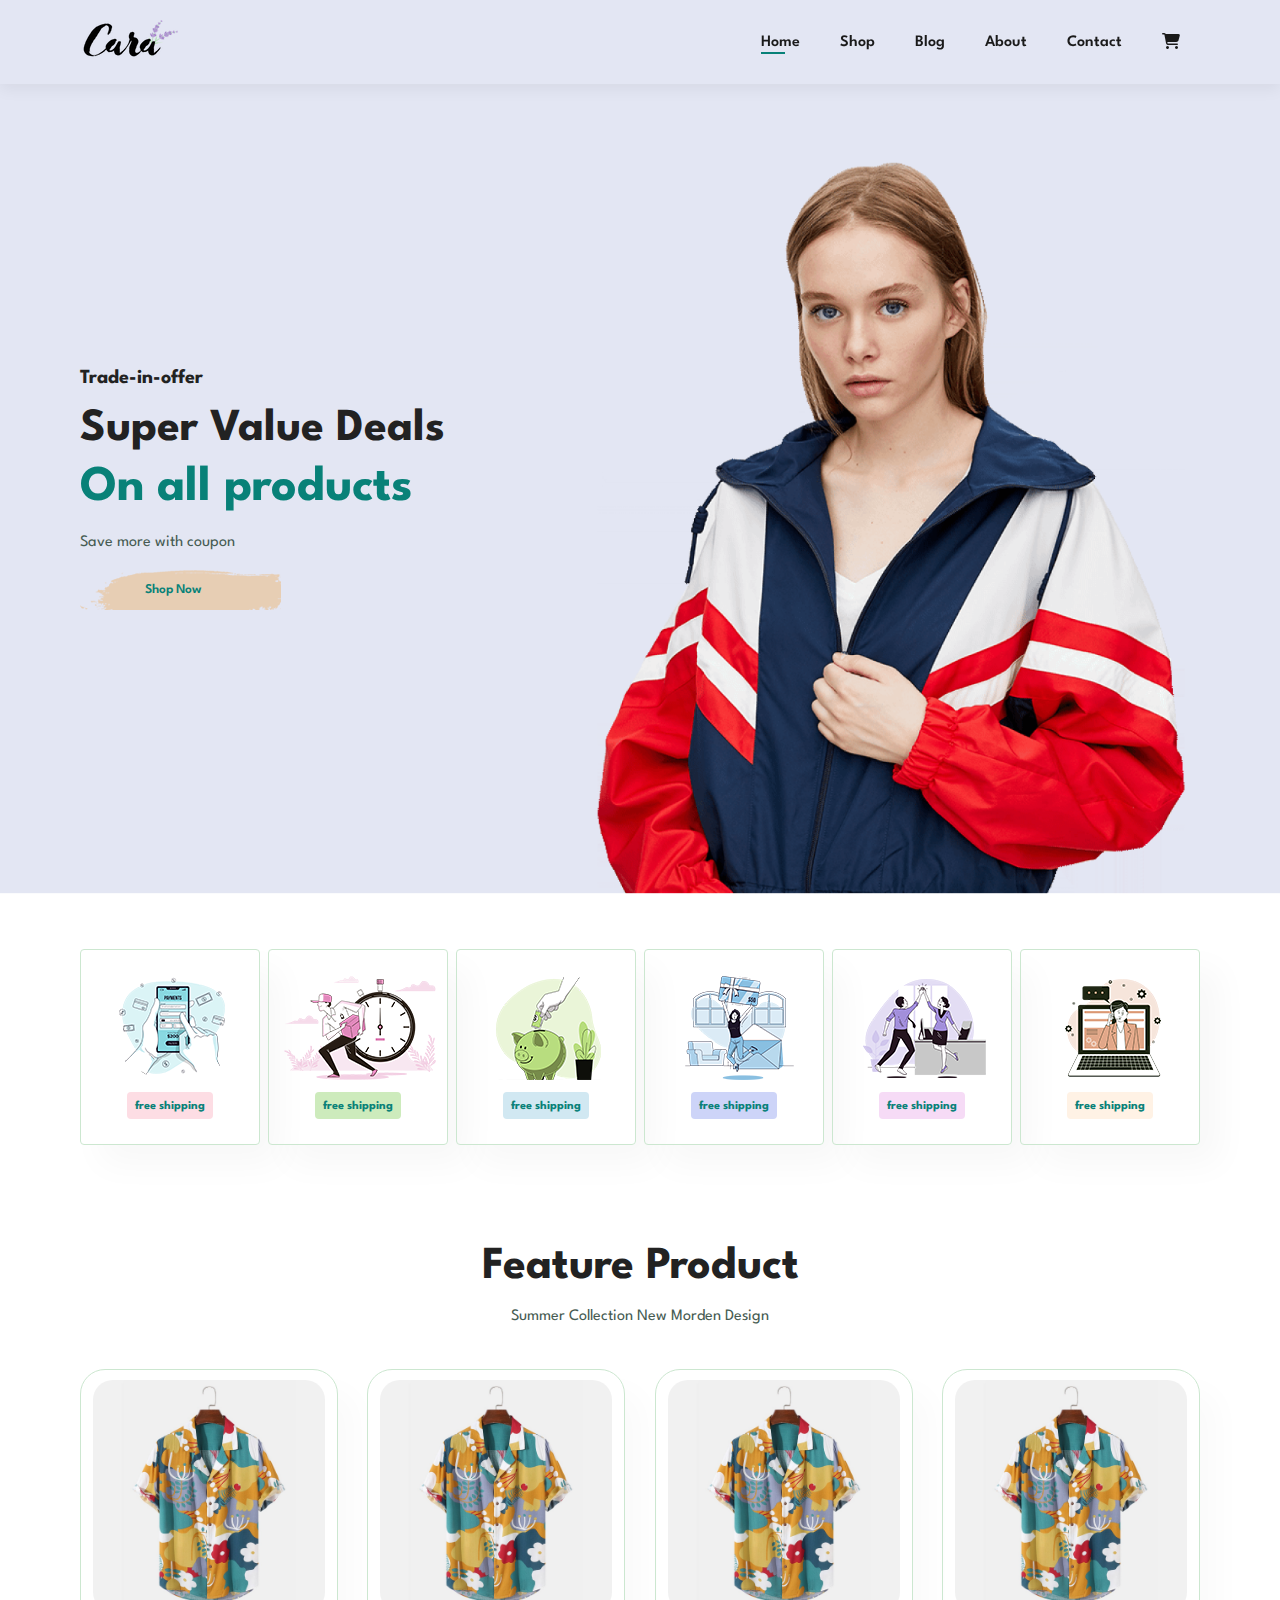
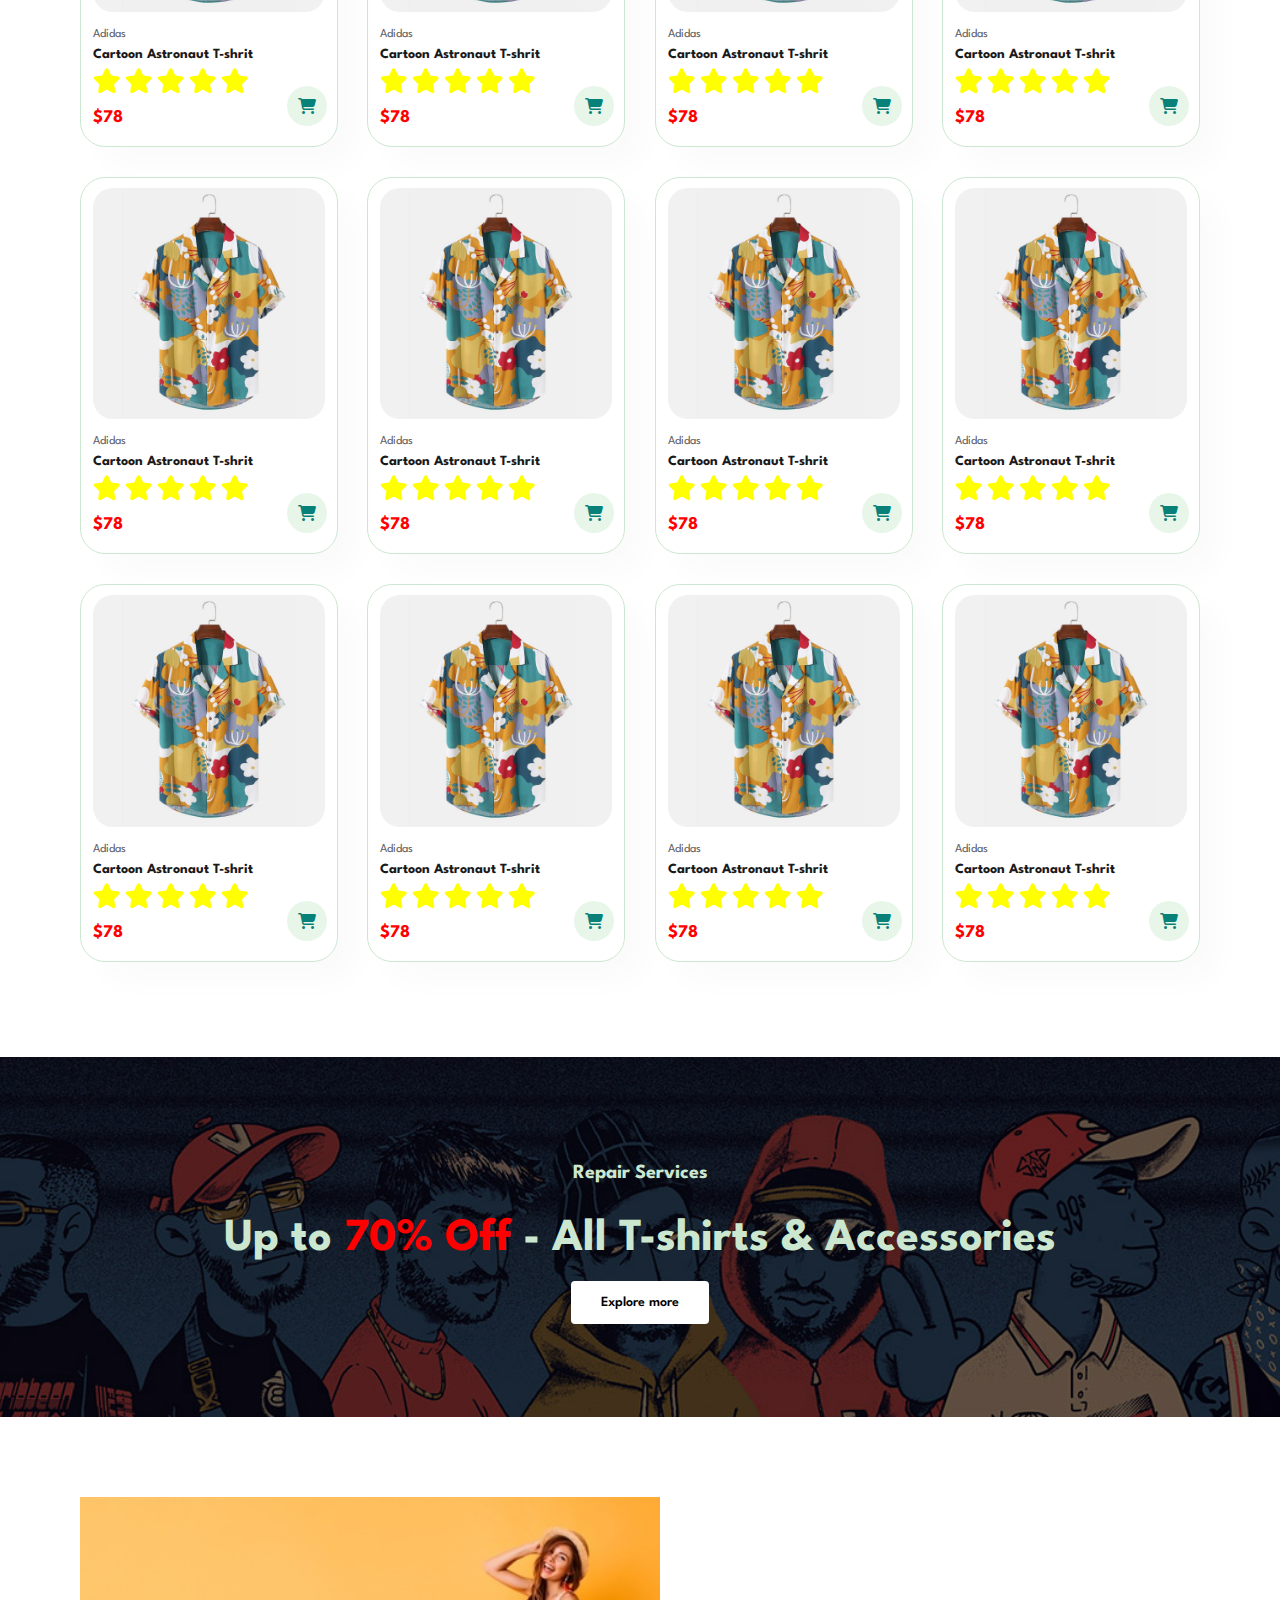
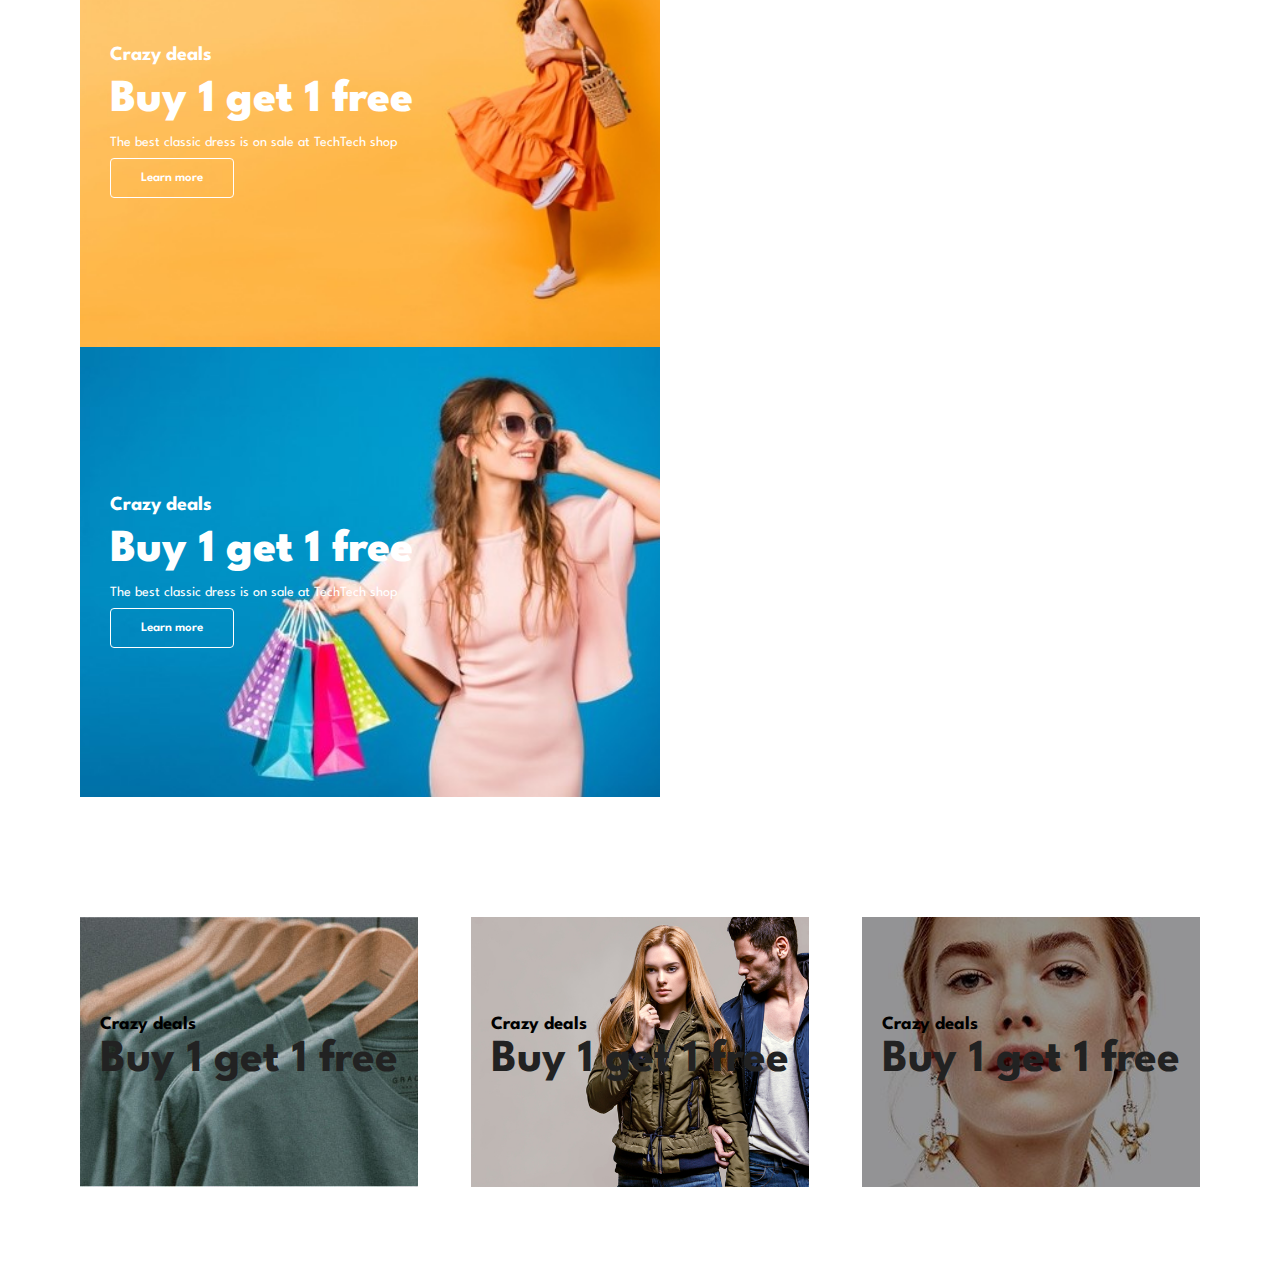
==== index.html @ 0841cd2d "update main index" ====
<!DOCTYPE html>
<html lang="en">
  <head>
    <meta charset="UTF-8" />
    <meta http-equiv="X-UA-Compatible" content="IE=edge" />
    <meta name="viewport" content="width=device-width, initial-scale=1.0" />
    <title>Tech Ecommerce Tutorial</title>
    <link rel="stylesheet" href="https://cdnjs.cloudflare.com/ajax/libs/font-awesome/6.4.2/css/all.min.css">
    <link rel="stylesheet" href="style.css" />
  </head>

  <body>
    <section id="header">
      <a href="index.html"><img src="./img/logo.png" class="logo" alt="" /></a>

      <div>
        <ul id="navbar">
          <li><a class="active" href="index.html">Home</a></li>
          <li><a href="shop.html">Shop</a></li>
          <li><a href="blog.html">Blog</a></li>
          <li><a href="about.html">About</a></li>
          <li><a href="contact.html">Contact</a></li>
          <li>
            <a href="cart.html"><i class="fa-solid fa-cart-shopping cart"></i></a>
          </li>
        </ul>
      </div>
    </section>

    <section id="banner">
      <h4>Trade-in-offer</h4>
      <h2>Super Value Deals</h2>
      <h1>On all products</h1>
      <p>Save more with coupon</p>
      <button>Shop Now</button>
    </section>

    <section id="feature" class="section-p1">
      <div class="fe-box">
        <img src="img/features/f1.png" alt="">
        <h6>free shipping</h6>
      </div>
      <div class="fe-box">
        <img src="img/features/f2.png" alt="">
        <h6>free shipping</h6>
      </div>
      <div class="fe-box">
        <img src="img/features/f3.png" alt="">
        <h6>free shipping</h6>
      </div>
      <div class="fe-box">
        <img src="img/features/f4.png" alt="">
        <h6>free shipping</h6>
      </div>
      <div class="fe-box">
        <img src="img/features/f5.png" alt="">
        <h6>free shipping</h6>
      </div>
      <div class="fe-box">
        <img src="img/features/f6.png" alt="">
        <h6>free shipping</h6>
      </div>
    </section>

    <section id="product1" class="section-p1">
      <h2>Feature Product</h2>
      <p>Summer Collection New Morden Design</p>
      <div class="pro-container">
        <div class="pro">
          <img src="img/products/f1.jpg" alt="">
          <div class="des">
            <span>Adidas</span>
            <h5>Cartoon Astronaut T-shrit</h5>
            <div class="star">
              <i class="fas fa-star"></i>
              <i class="fas fa-star"></i>
              <i class="fas fa-star"></i>
              <i class="fas fa-star"></i>
              <i class="fas fa-star"></i>
            </div>
            <h4 class="pro-price">$78</h4> 
          </div>
          <a href="#"><i class="fa-solid fa-cart-shopping cart"></i></a>
        </div>

        <div class="pro">
          <img src="img/products/f1.jpg" alt="">
          <div class="des">
            <span>Adidas</span>
            <h5>Cartoon Astronaut T-shrit</h5>
            <div class="star">
              <i class="fas fa-star"></i>
              <i class="fas fa-star"></i>
              <i class="fas fa-star"></i>
              <i class="fas fa-star"></i>
              <i class="fas fa-star"></i>
            </div>
            <h4 class="pro-price">$78</h4> 
          </div>
          <a href="#"><i class="fa-solid fa-cart-shopping cart"></i></a>
        </div>

        <div class="pro">
          <img src="img/products/f1.jpg" alt="">
          <div class="des">
            <span>Adidas</span>
            <h5>Cartoon Astronaut T-shrit</h5>
            <div class="star">
              <i class="fas fa-star"></i>
              <i class="fas fa-star"></i>
              <i class="fas fa-star"></i>
              <i class="fas fa-star"></i>
              <i class="fas fa-star"></i>
            </div>
            <h4 class="pro-price">$78</h4> 
          </div>
          <a href="#"><i class="fa-solid fa-cart-shopping cart"></i></a>
        </div>

        <div class="pro">
          <img src="img/products/f1.jpg" alt="">
          <div class="des">
            <span>Adidas</span>
            <h5>Cartoon Astronaut T-shrit</h5>
            <div class="star">
              <i class="fas fa-star"></i>
              <i class="fas fa-star"></i>
              <i class="fas fa-star"></i>
              <i class="fas fa-star"></i>
              <i class="fas fa-star"></i>
            </div>
            <h4 class="pro-price">$78</h4> 
          </div>
          <a href="#"><i class="fa-solid fa-cart-shopping cart"></i></a>
        </div>

        <div class="pro">
          <img src="img/products/f1.jpg" alt="">
          <div class="des">
            <span>Adidas</span>
            <h5>Cartoon Astronaut T-shrit</h5>
            <div class="star">
              <i class="fas fa-star"></i>
              <i class="fas fa-star"></i>
              <i class="fas fa-star"></i>
              <i class="fas fa-star"></i>
              <i class="fas fa-star"></i>
            </div>
            <h4 class="pro-price">$78</h4> 
          </div>
          <a href="#"><i class="fa-solid fa-cart-shopping cart"></i></a>
        </div>

        <div class="pro">
          <img src="img/products/f1.jpg" alt="">
          <div class="des">
            <span>Adidas</span>
            <h5>Cartoon Astronaut T-shrit</h5>
            <div class="star">
              <i class="fas fa-star"></i>
              <i class="fas fa-star"></i>
              <i class="fas fa-star"></i>
              <i class="fas fa-star"></i>
              <i class="fas fa-star"></i>
            </div>
            <h4 class="pro-price">$78</h4> 
          </div>
          <a href="#"><i class="fa-solid fa-cart-shopping cart"></i></a>
        </div>

        <div class="pro">
          <img src="img/products/f1.jpg" alt="">
          <div class="des">
            <span>Adidas</span>
            <h5>Cartoon Astronaut T-shrit</h5>
            <div class="star">
              <i class="fas fa-star"></i>
              <i class="fas fa-star"></i>
              <i class="fas fa-star"></i>
              <i class="fas fa-star"></i>
              <i class="fas fa-star"></i>
            </div>
            <h4 class="pro-price">$78</h4> 
          </div>
          <a href="#"><i class="fa-solid fa-cart-shopping cart"></i></a>
        </div>

        <div class="pro">
          <img src="img/products/f1.jpg" alt="">
          <div class="des">
            <span>Adidas</span>
            <h5>Cartoon Astronaut T-shrit</h5>
            <div class="star">
              <i class="fas fa-star"></i>
              <i class="fas fa-star"></i>
              <i class="fas fa-star"></i>
              <i class="fas fa-star"></i>
              <i class="fas fa-star"></i>
            </div>
            <h4 class="pro-price">$78</h4> 
          </div>
          <a href="#"><i class="fa-solid fa-cart-shopping cart"></i></a>
        </div>

        <div class="pro">
          <img src="img/products/f1.jpg" alt="">
          <div class="des">
            <span>Adidas</span>
            <h5>Cartoon Astronaut T-shrit</h5>
            <div class="star">
              <i class="fas fa-star"></i>
              <i class="fas fa-star"></i>
              <i class="fas fa-star"></i>
              <i class="fas fa-star"></i>
              <i class="fas fa-star"></i>
            </div>
            <h4 class="pro-price">$78</h4> 
          </div>
          <a href="#"><i class="fa-solid fa-cart-shopping cart"></i></a>
        </div>

        <div class="pro">
          <img src="img/products/f1.jpg" alt="">
          <div class="des">
            <span>Adidas</span>
            <h5>Cartoon Astronaut T-shrit</h5>
            <div class="star">
              <i class="fas fa-star"></i>
              <i class="fas fa-star"></i>
              <i class="fas fa-star"></i>
              <i class="fas fa-star"></i>
              <i class="fas fa-star"></i>
            </div>
            <h4 class="pro-price">$78</h4> 
          </div>
          <a href="#"><i class="fa-solid fa-cart-shopping cart"></i></a>
        </div>

        <div class="pro">
          <img src="img/products/f1.jpg" alt="">
          <div class="des">
            <span>Adidas</span>
            <h5>Cartoon Astronaut T-shrit</h5>
            <div class="star">
              <i class="fas fa-star"></i>
              <i class="fas fa-star"></i>
              <i class="fas fa-star"></i>
              <i class="fas fa-star"></i>
              <i class="fas fa-star"></i>
            </div>
            <h4 class="pro-price">$78</h4> 
          </div>
          <a href="#"><i class="fa-solid fa-cart-shopping cart"></i></a>
        </div>

        <div class="pro">
          <img src="img/products/f1.jpg" alt="">
          <div class="des">
            <span>Adidas</span>
            <h5>Cartoon Astronaut T-shrit</h5>
            <div class="star">
              <i class="fas fa-star"></i>
              <i class="fas fa-star"></i>
              <i class="fas fa-star"></i>
              <i class="fas fa-star"></i>
              <i class="fas fa-star"></i>
            </div>
            <h4 class="pro-price">$78</h4> 
          </div>
          <a href="#"><i class="fa-solid fa-cart-shopping cart"></i></a>
        </div>
      </div>
    </section>

    <section id="promotion" class="section-m1">
      <h4>Repair Services</h4>
      <h2>Up to <span>70% Off</span> - All T-shirts & Accessories</h2>
      <button class="normal">Explore more</button>
    </section>
  

    <section id="sm-banner-2" class="section-p1">
      <div class="banner-box">
        <h4>Crazy deals</h4>
        <h2>Buy 1 get 1 free</h2>
        <span>The best classic dress is on sale at TechTech shop</span>
        <button class="white">Learn more</button>
      </div>

      <div class="banner-box banner-box3">
        <h4>Crazy deals</h4>
        <h2>Buy 1 get 1 free</h2>
        <span>The best classic dress is on sale at TechTech shop</span>
        <button class="white">Learn more</button>
      </div>
    </section>

    <section id="sm-banner-3" class="section-p1 section-m1">
      <div class="banner-box">
        <h3>Crazy deals</h3>
        <h2>Buy 1 get 1 free</h2>
        
      </div>
      <div class="banner-box banner-4">
        <h3>Crazy deals</h3>
        <h2>Buy 1 get 1 free</h2>
       
      </div>
      <div class="banner-box banner-5">
        <h3>Crazy deals</h3>
        <h2>Buy 1 get 1 free</h2>
      </div>

    </section>
    <script src="script.js"></script>
  </body>
</html>
---- style.css ----
@import url("https://fonts.googleapis.com/css2?family=Spartan:wght@100;200;300;400;500;600;700;800;900&display=swap");
* {
  margin: 0;
  padding: 0;
  box-sizing: border-box;
  font-family: "Spartan", sans-serif;
}

html {
  scroll-behavior: smooth;
}

/* Global Styles */

h1 {
  font-size: 50px;
  line-height: 64px;
  color: #222;
}

h2 {
  font-size: 46px;
  line-height: 54px;
  color: #222;
}

h4 {
  font-size: 20px;
  color: #222;
}

h6 {
  font-weight: 700;
  font-size: 12px;
}

p {
  font-size: 16px;
  color: #465b52;
  margin: 15px 0 20px 0;
}

.section-p1 {
  padding: 40px 80px;
}

.section-m1 {
  margin: 40px 0;
}

button.normal{
  font-size: 14px;
  font-weight: 600;
  padding: 15px 30px;
  color: #000;
  background-color: #FFF;
  cursor: pointer;
  border-radius: 4px;
  border: none;
  outline: none;
  transition: 0.2s ease;
}

button.white{
  font-size: 13px;
  font-weight: 600;
  padding: 13px 30px;
  color: #fff;
  background-color: transparent;
  cursor: pointer;
  border-radius: 4px;
  border: 1px solid white;
  outline: none;
  transition: 0.2s ease;

}
body {
  width: 100%;
}

/* header start */
#header {
  display: flex;
  justify-content: space-between;
  align-items: center;
  padding: 20px 80px;
  background: #e3e6f3;
  box-shadow: 0px 5px 15px rgba(0, 0, 0,0.06);
  z-index: 999;
  position: sticky;
  top: 0;
  left: 0;
}
#navbar{
  display: flex;
  align-items: center;
  justify-content: center ;

}
#navbar li{
  list-style: none;
  padding: 0px 20px;
  position: relative;
}

#navbar li a{
  text-decoration: none;
  font-size: 16px;
  font-weight: 600;
  color:#1a1a1a ;
  transition: 0.3s ease;
}
#navbar li a:hover{
  color:#088178 ;
}

#navbar li a.active::after,
#navbar li a:hover::after{
  content: "";  
  width: 30%;
  height: 2px;
  background: #088178;
  position: absolute;
  bottom: -4px;
  left: 20px;
}
/* HOME PAGE */
#banner{
  background-image: url(img/hero4.png);
  height: 90vh;
  background-size: cover;
  background-position: top 25% right 0;
  padding: 0 80px;
  display: flex;
  flex-direction: column;
  align-items: flex-start;
  justify-content: center;
}

#banner h4{
  padding-bottom: 15px;
}

#banner h1{
  color: #088178;
}
#banner button{
  background-image: url("img/button.png");
  background-color: transparent;
  color: #088178;
  border: 0;
  padding: 14px 80px 14px 65px;
  background-repeat: no-repeat;
  cursor: pointer;
  font-weight: 600;
}

/* feature */
#feature{
  display: flex;
  align-items: center;
  justify-content: space-between;
  flex-wrap: wrap;
}
#feature .fe-box{
  width: 180px;
  text-align: center;
  padding: 25px 15px;
  box-shadow: 20px 20px 34px rgba(0, 0, 0,0.03);
  border: 1px solid #cce7d0;
  border-radius: 4px;
  margin: 15px 0;
}

#feature .fe-box:hover{
  box-shadow: 10px 10px 54px rgba(70, 62, 221,0.1);
}
#feature .fe-box img{
  margin-bottom: 8px;
}
#feature .fe-box h6{
  display: inline-block;
  padding: 9px 8px 6px 8px;
  line-height: 1;
  border-radius: 4px;
  color: #088178;
  background-color: #fddde4;
}

#feature .fe-box:nth-child(2) h6{
  background-color: #cdebbc;
}
#feature .fe-box:nth-child(3) h6{
  background-color: #d1e8f2;
}
#feature .fe-box:nth-child(4) h6{
  background-color: #cdd4f8;
}
#feature .fe-box:nth-child(5) h6{
  background-color: #f6dbf6;
}
#feature .fe-box:nth-child(6) h6{
  background-color: #fff2e5;
}

#product1{
  text-align: center;
}
#product1 .pro-container{
/* width: 100vh; */
padding-top: 10px;
display: flex;
align-items: center;
flex-wrap: wrap;
justify-content: space-between;
}

#product1 .pro{
  position: relative;
  width: 23%;
  min-width: 250px;
  padding: 10px 12px;
  border: solid 1px #cce7d0;
  border-radius: 25px;
  cursor: pointer;
  transition: ease 0.3s;
  box-shadow: 20px 20px 30px rgba(0, 0, 0,0.02);
  margin: 15px 0;
}

#product1 .pro:hover{
  box-shadow: 20px 20px 30px rgba(0, 0, 0,0.06);
  
}

#product1 .pro img{
  width: 100%;
  border-radius: 20px;
}
#product1 .pro .des {
  text-align: start;
  padding: 10px 0;
}
#product1 .pro .des span{
  font-size: 12px;
  color: #606063;
}

#product1 .pro .des h5{
  padding-top: 7px;
  color: #1a1a1a;
  font-size: 14px;
}

#product1 .pro .des i{
  font-size: 25px;
  color: yellow;
  margin: 8px 0;
}

#product1 .pro .des h4 {
  font-weight: 700;
  padding-top:7px;
  font-size: 18px;
  color: red;
}


#product1 .pro .cart{
  display: flex;
  justify-content: center;
  align-items: center;
  position: absolute;
  width: 40px;
  height: 40px;
  border-radius: 50px;
  color: #088178;
  background-color: #e8f6ea;
  bottom: 20px;
  right: 10px;
}

#promotion{
  display: flex;
  flex-direction: column;
  justify-content: center;
  align-items: center;
  text-align: center;
  background-image: url(img/banner/b1.jpg);
  width: 100%;
  height: 40vh;
  background-position: center;
  background-size: cover;
  
}
#promotion h4,#promotion h2{
  color: #cce7d0;
  padding: 15px;
}

#promotion span{
  color: red;
}
#promotion button:hover{
  background-color: #088178;
  color: fff;
}
#sm-banner-2{
  display: flex;
  justify-content: space-between;
  flex-wrap: wrap;
}

#sm-banner-2 .banner-box{
  display: flex;
  flex-direction: column;
  justify-content: center;
  align-items: flex-start;
  background-image: url(img/banner/b17.jpg);
  min-width: 580px;
  height: 50vh;
  background-size: cover;
  background-position: center;
  padding: 30px;
}
#sm-banner-2 .banner-box3{
 
  background-image: url(img/banner/b18.jpg);
  
}
#sm-banner-2 .banner-box:hover button{
  background-color: #2cccc1;
}

#sm-banner-2 h4,#sm-banner-2 h2,#sm-banner-2 span{
  color: #fff;
 padding-bottom: 9px;
}

#sm-banner-2 h2{
  font-weight: 800;
}

#sm-banner-2 span{
  font-size: 14px;
}

#sm-banner-3{
  display: flex;
  justify-content: space-between;
  
}
#sm-banner-3 .banner-box{
  display: flex;
  flex-direction: column;
  justify-content: center;
  align-items: flex-start;
  background-image: url(img/banner/b10.jpg);
  min-width: 30%;
  height: 30vh;
  background-size: cover;
  background-position: center;
  padding: 20px;
  margin-bottom: 20px;
}

#sm-banner-3 .banner-4{
  background-image: url(img/banner/b4.jpg);
}
#sm-banner-3 .banner-5{
  background-image: url(img/banner/b7.jpg);
}
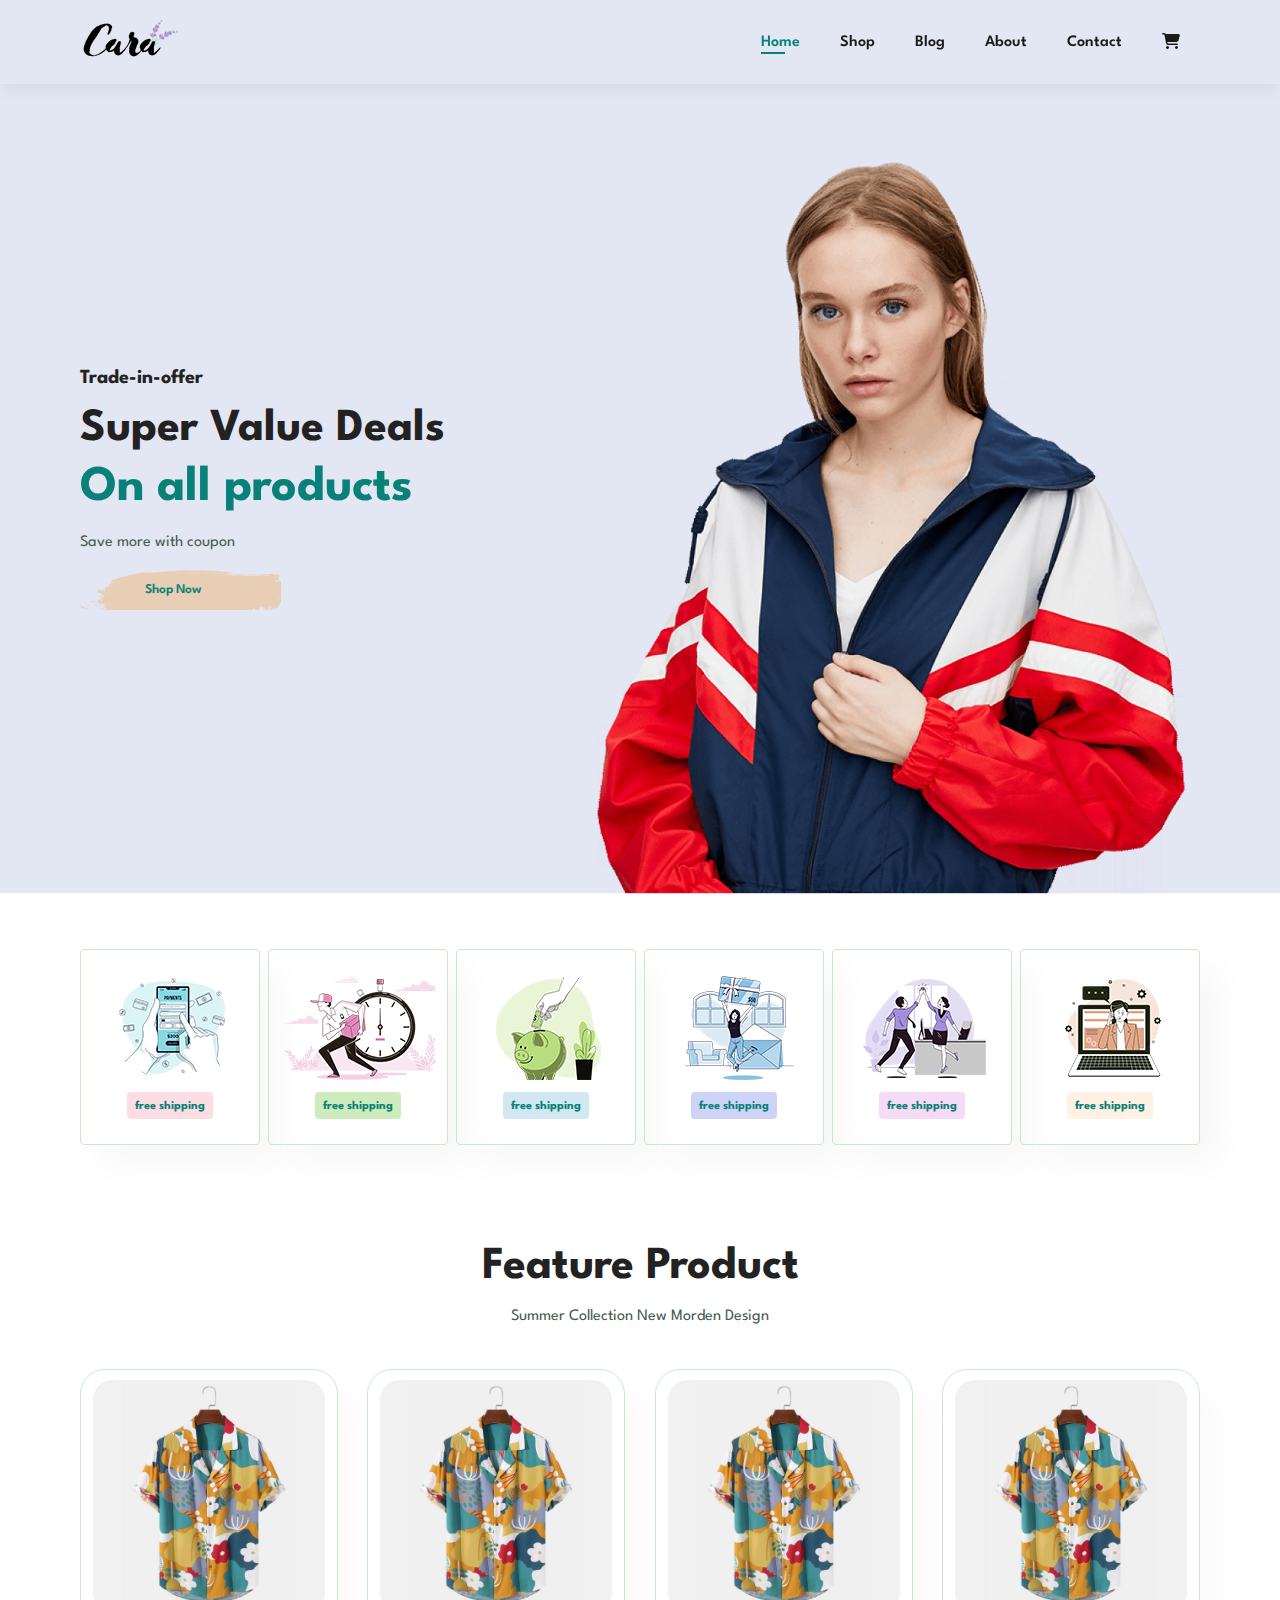
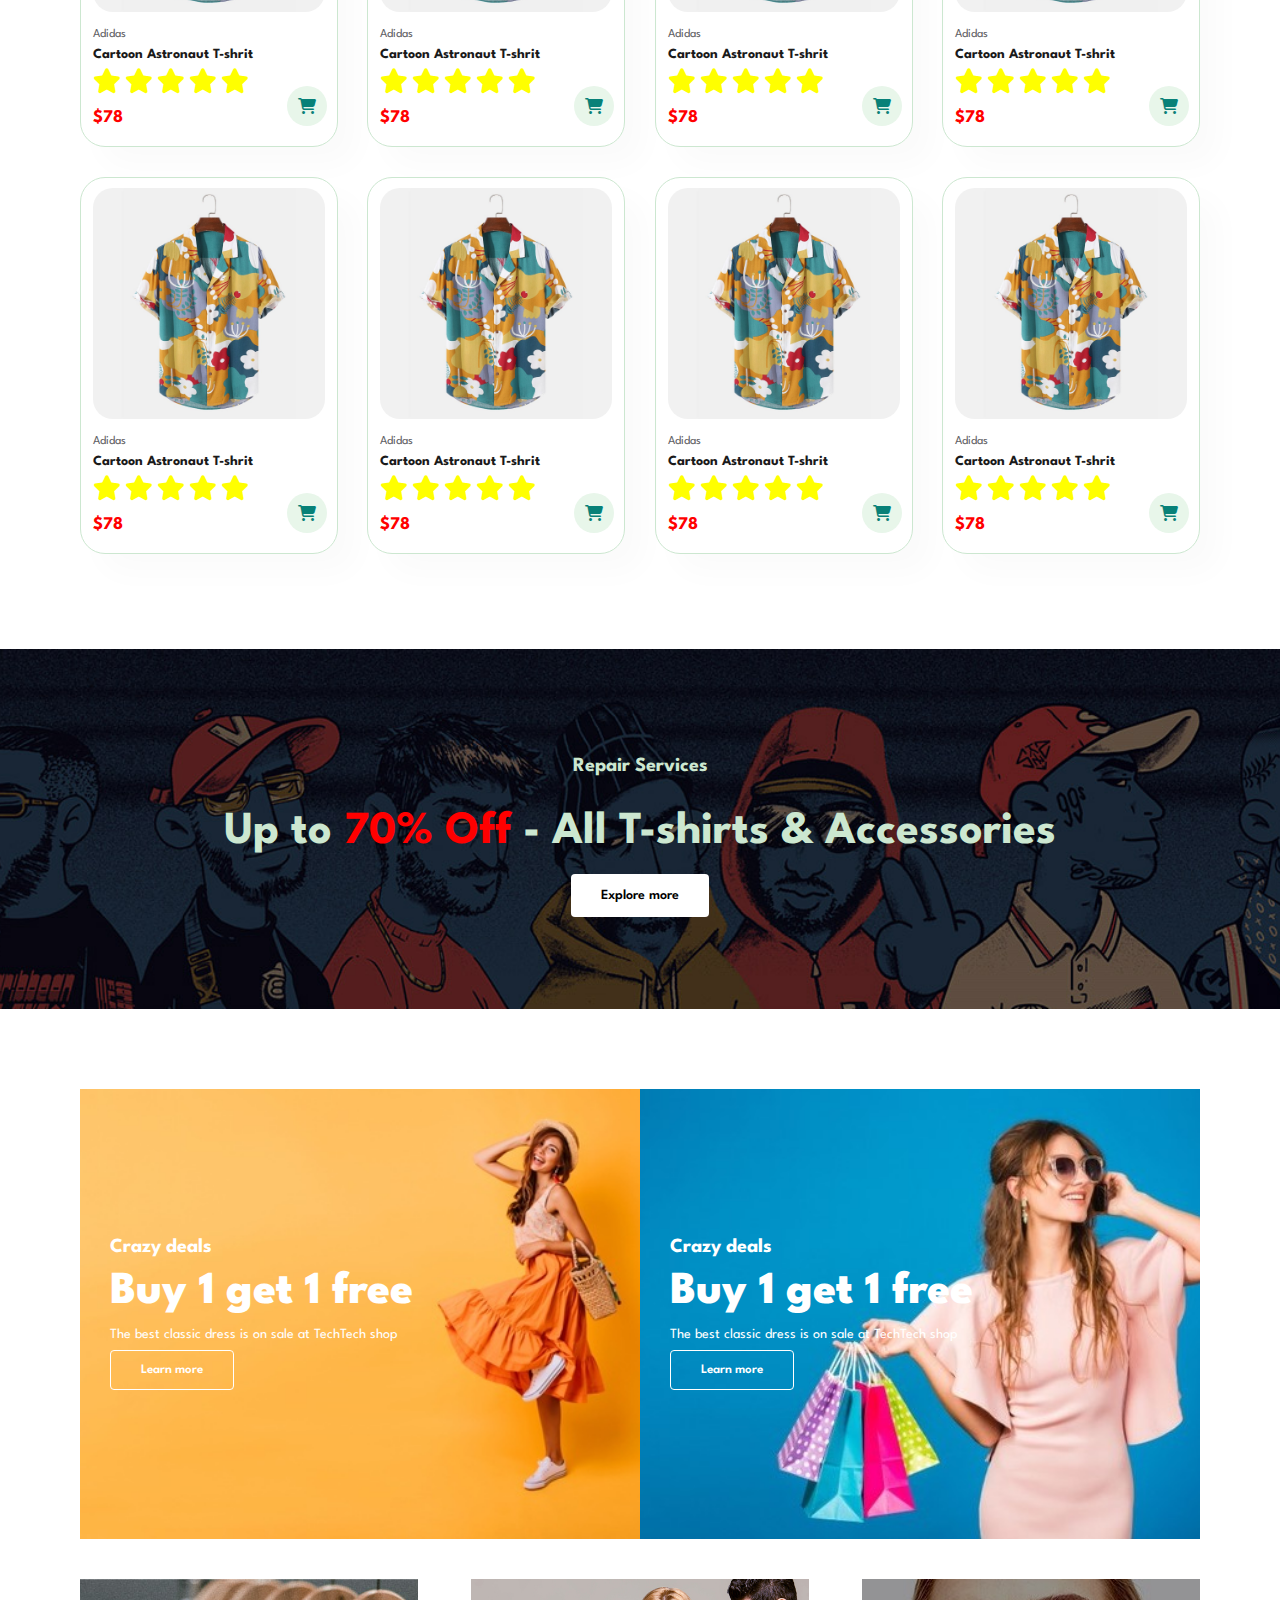
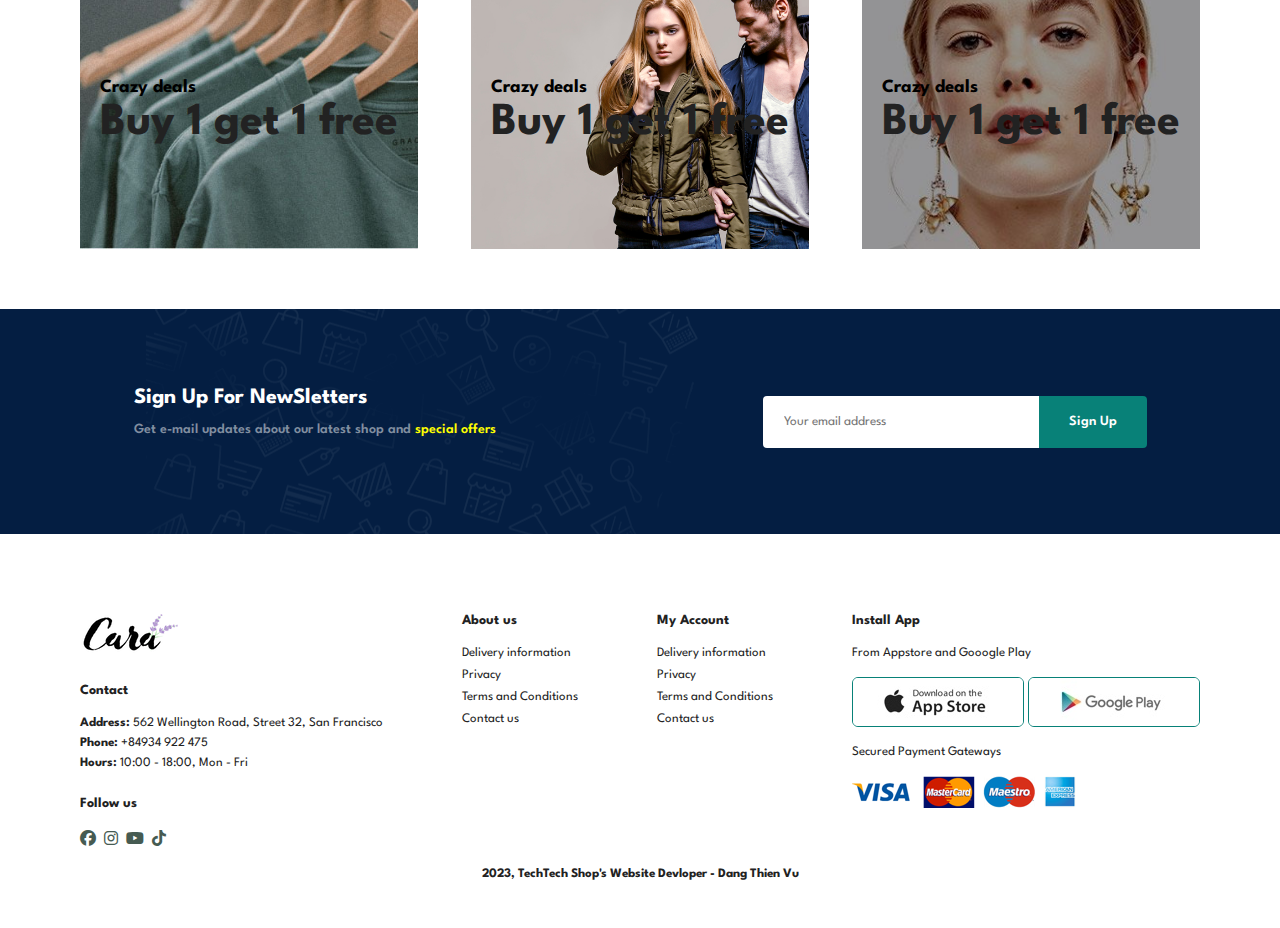
==== commit 41064389: "update shop page" ====
--- a/index.html
+++ b/index.html
@@ -21,9 +21,14 @@
           <li><a href="about.html">About</a></li>
           <li><a href="contact.html">Contact</a></li>
           <li>
-            <a href="cart.html"><i class="fa-solid fa-cart-shopping cart"></i></a>
+            <a id="lg-bag" href="cart.html"><i class="fa-solid fa-cart-shopping cart"></i></a>
           </li>
+          <a href="#" id="close"><i class="fa-solid fa-x"></i></a>
         </ul>
+      </div>
+      <div id="mobile">
+        <a href="cart.html"><i class="fa-solid fa-bag-shopping cart"></i></a>
+        <i id="bar" class="fa-solid fa-bars"></i>
       </div>
     </section>
 
@@ -202,73 +207,10 @@
           <a href="#"><i class="fa-solid fa-cart-shopping cart"></i></a>
         </div>
 
-        <div class="pro">
-          <img src="img/products/f1.jpg" alt="">
-          <div class="des">
-            <span>Adidas</span>
-            <h5>Cartoon Astronaut T-shrit</h5>
-            <div class="star">
-              <i class="fas fa-star"></i>
-              <i class="fas fa-star"></i>
-              <i class="fas fa-star"></i>
-              <i class="fas fa-star"></i>
-              <i class="fas fa-star"></i>
-            </div>
-            <h4 class="pro-price">$78</h4> 
-          </div>
-          <a href="#"><i class="fa-solid fa-cart-shopping cart"></i></a>
-        </div>
-
-        <div class="pro">
-          <img src="img/products/f1.jpg" alt="">
-          <div class="des">
-            <span>Adidas</span>
-            <h5>Cartoon Astronaut T-shrit</h5>
-            <div class="star">
-              <i class="fas fa-star"></i>
-              <i class="fas fa-star"></i>
-              <i class="fas fa-star"></i>
-              <i class="fas fa-star"></i>
-              <i class="fas fa-star"></i>
-            </div>
-            <h4 class="pro-price">$78</h4> 
-          </div>
-          <a href="#"><i class="fa-solid fa-cart-shopping cart"></i></a>
-        </div>
-
-        <div class="pro">
-          <img src="img/products/f1.jpg" alt="">
-          <div class="des">
-            <span>Adidas</span>
-            <h5>Cartoon Astronaut T-shrit</h5>
-            <div class="star">
-              <i class="fas fa-star"></i>
-              <i class="fas fa-star"></i>
-              <i class="fas fa-star"></i>
-              <i class="fas fa-star"></i>
-              <i class="fas fa-star"></i>
-            </div>
-            <h4 class="pro-price">$78</h4> 
-          </div>
-          <a href="#"><i class="fa-solid fa-cart-shopping cart"></i></a>
-        </div>
-
-        <div class="pro">
-          <img src="img/products/f1.jpg" alt="">
-          <div class="des">
-            <span>Adidas</span>
-            <h5>Cartoon Astronaut T-shrit</h5>
-            <div class="star">
-              <i class="fas fa-star"></i>
-              <i class="fas fa-star"></i>
-              <i class="fas fa-star"></i>
-              <i class="fas fa-star"></i>
-              <i class="fas fa-star"></i>
-            </div>
-            <h4 class="pro-price">$78</h4> 
-          </div>
-          <a href="#"><i class="fa-solid fa-cart-shopping cart"></i></a>
-        </div>
+       
+
+      
+
       </div>
     </section>
 
@@ -295,7 +237,7 @@
       </div>
     </section>
 
-    <section id="sm-banner-3" class="section-p1 section-m1">
+    <section id="sm-banner-3" class="section-p1">
       <div class="banner-box">
         <h3>Crazy deals</h3>
         <h2>Buy 1 get 1 free</h2>
@@ -312,6 +254,63 @@
       </div>
 
     </section>
+
+    <section id="newsletters" class="section-m1">
+      <div class="news-text">
+        <h4>Sign Up For NewSletters</h4>
+        <p>Get e-mail updates about our latest shop and <span>special offers</span></p>
+      </div>
+
+      <div class="form">
+        <input type="text" placeholder="Your email address">
+        <button class="normal">Sign Up</button>
+      </div>
+    </section>
+    <footer class="section-p1">
+      <div class="col col-1">
+        <img class="logo" src="img/logo.png" alt="">
+        <h4>Contact</h4>
+        <p><strong>Address: </strong>562 Wellington Road, Street 32, San Francisco</p>
+        <p><strong>Phone: </strong>+84934 922 475</p>
+        <p><strong>Hours: </strong>10:00 - 18:00, Mon - Fri</p>
+        <div class="follow">
+          <h4>Follow us</h4>
+          <div class="icon">
+            <i class="fa-brands fa-facebook"></i>
+            <i class="fa-brands fa-instagram"></i>
+            <i class="fa-brands fa-youtube"></i>
+            <i class="fa-brands fa-tiktok"></i>
+          </div>
+        </div>
+      </div>
+      <div class="col ">
+        <h4>About us</h4>
+        <a href="#">Delivery information</a>
+        <a href="#">Privacy</a>
+        <a href="#">Terms and Conditions</a>
+        <a href="#">Contact us</a>
+      </div>
+      <div class="col">
+        <h4>My Account</h4>
+        <a href="#">Delivery information</a>
+        <a href="#">Privacy</a>
+        <a href="#">Terms and Conditions</a>
+        <a href="#">Contact us</a>
+      </div>
+      <div class="col install">
+        <h4>Install App</h4>
+        <p>From Appstore and Gooogle Play</p>
+        <div class="row">
+          <img src="img/pay/app.jpg" alt="">
+          <img src="img/pay/play.jpg" alt="">
+        </div>
+        <p>Secured Payment Gateways</p>
+        <img src="img/pay/pay.png" alt="">
+      </div>
+      <div class="copyright">
+        <p>2023, TechTech Shop's Website Devloper - Dang Thien Vu</p>
+      </div>
+    </footer>
     <script src="script.js"></script>
   </body>
 </html>
--- a/style.css
+++ b/style.css
@@ -91,6 +91,14 @@
   top: 0;
   left: 0;
 }
+
+#mobile{
+  display: none;
+  align-items: center;
+}
+#close{
+  display: none;
+}
 #navbar{
   display: flex;
   align-items: center;
@@ -113,9 +121,12 @@
 #navbar li a:hover{
   color:#088178 ;
 }
-
-#navbar li a.active::after,
-#navbar li a:hover::after{
+#navbar li a.active{
+  color: #088178;
+}
+
+#navbar li a.active::after
+{
   content: "";  
   width: 30%;
   height: 2px;
@@ -123,6 +134,7 @@
   position: absolute;
   bottom: -4px;
   left: 20px;
+  /* transition: 0.3s; */
 }
 /* HOME PAGE */
 #banner{
@@ -309,6 +321,8 @@
   display: flex;
   justify-content: space-between;
   flex-wrap: wrap;
+  /* flex-direction: row; */
+  /* min-width: 100%; */
 }
 
 #sm-banner-2 .banner-box{
@@ -317,7 +331,7 @@
   justify-content: center;
   align-items: flex-start;
   background-image: url(img/banner/b17.jpg);
-  min-width: 580px;
+  min-width: 50%;
   height: 50vh;
   background-size: cover;
   background-position: center;
@@ -348,6 +362,9 @@
 #sm-banner-3{
   display: flex;
   justify-content: space-between;
+  /* flex-wrap:wrap ; */
+  padding: 0 80px;
+
   
 }
 #sm-banner-3 .banner-box{
@@ -369,4 +386,278 @@
 }
 #sm-banner-3 .banner-5{
   background-image: url(img/banner/b7.jpg);
+}
+
+#newsletters{
+  display: flex;
+  align-items: center;
+  justify-content: space-around;
+  background-image: url("img/banner/b14.png");
+  background-repeat: no-repeat;
+  background-position: 20% 30%;
+  background-color: #041e42;
+  height: 25vh;
+}
+
+#newsletters h4{
+  font-size: 22px;
+  font-weight: 700;
+  color: #FFF;
+}
+#newsletters p{
+  font-size: 14px;
+  font-weight: 600;
+  color: #818ea0;
+}
+
+#newsletters p span{
+  color: yellow;
+}
+
+#newsletters input{
+  line-height: 3.125rem;
+  padding: 0 1.25rem;
+  font: 16px;
+  width: 100%;
+  border: 1px solid transparent;
+  outline: none;
+  border-radius: 4px;
+  border-top-right-radius: 0;
+  border-bottom-right-radius: 0;
+
+}
+
+#newsletters button{
+  background-color: #088178;
+  color: #FFF;
+  white-space: nowrap;
+  border-top-left-radius: 0;
+  border-bottom-left-radius: 0;
+  /* border: 1px solid transparent; */
+
+}
+#newsletters .form{
+  display: flex;
+  width: 30%;
+}
+
+/* Footer */
+Footer{
+  display: flex;
+  justify-content: space-between;
+  flex-wrap: wrap;
+}
+
+Footer .col{
+  display: flex;
+  align-items: flex-start;
+  flex-direction: column;
+  margin-bottom: 20px;
+  
+}
+
+footer .logo{
+  margin-bottom: 30px;
+}
+
+footer h4{
+  font-size: 14px;
+  padding-bottom: 20px;
+}
+
+footer p{
+  font-size: 13px;
+  margin: 0 0 8px 0;
+  color: #222;
+
+}
+
+footer a{
+  text-decoration: none;
+  color: #222;
+  font-size: 13px;
+  margin-bottom: 10px;
+}
+
+footer .follow{
+  margin-top: 20px;
+}
+footer .follow i{
+   color: #465b52;
+   padding-right: 4px;
+   cursor: pointer;
+   transition: 0.3s ease;
+}
+footer a:hover,
+footer .follow i:hover{
+  color: #088178;
+}
+Footer .install .row img{
+  border: 1px solid #088178;
+  border-radius: 6px;
+}
+Footer .install .row img:hover{
+  color: #088178;
+}
+footer .install img{
+  margin: 10px 0 15px 0;
+}
+footer .copyright{
+  
+  text-align: center;
+  width: 100%;
+}
+footer .copyright p{
+  font-weight: 700;
+}
+
+@media (max-width:799px) {
+  .section-p1 {
+    padding: 40px 40px;
+  }
+  #navbar {
+    display: flex;
+    flex-direction: column;
+    align-items: flex-start;
+    justify-content: flex-start;
+    position: fixed;
+    top: 0;
+    right: -300px;
+    height: 100vh;
+    width: 300px;
+    background-color: #e3e6f3;
+    box-shadow: 0 40px 60px rgba(0, 0, 0,0.1);
+    padding: 80px 0 0 10px ;
+    transition: 0.3s;
+  }
+  #navbar.active{
+    right: 0px;
+  }
+
+  #navbar li{
+    margin-bottom: 20px;
+    /* right: -20px; */
+  }
+  #mobile{
+    display: flex;
+    align-items: center;
+  }
+
+  #mobile i{
+    color: #1a1a1a;
+    font-size: 24px;
+    padding-left: 20px ;
+
+  }
+
+  #close{
+    display: initial;
+    position: absolute;
+    top: 30px;
+    left: 30px;
+    color: #222;
+    font-size: 24px;
+  }
+  #lg-bag{
+    display: none;
+  }
+  #banner {
+    height: 70vh;
+    background-position: top 30% right 30%;
+    padding: 0 80px;
+  }
+  #feature{
+    justify-content: center;
+  }
+  #feature .fe-box {
+    margin: 15px;
+  } 
+  #product1 .pro-container {
+  
+    justify-content: center;
+  }
+  #product1 .pro {
+    
+    margin: 15px;
+  }
+  #promotion {
+    height: 30vh; 
+  }
+  #sm-banner-2 {
+    display: flex;
+   flex-wrap: wrap;
+  }
+  #sm-banner-2 .banner-box {
+   min-width: 100%;
+   height: 30vh;
+  }
+  #sm-banner-3 {
+    padding: 0 40px;
+    /* width: 100%; */
+
+  }
+  #sm-banner-3 .banner-box {
+    height: 20vh;
+    width: 28%;
+  }
+  #newsletters {
+    padding: 40px;
+    display: block;
+  }
+ 
+  #newsletters .form {
+    width: 70%;
+    /* padding-right: 40px; */
+  }
+  /* Footer .section-p1 {
+   padding: 30px;
+   justify-content: s;
+  } */
+  Footer .col {
+    /* padding: 0 10px; */
+    width: 33%;
+  }
+  Footer .col-1 {
+    /* padding: 0 10px; */
+    /* width: %; */
+    width: 60%;
+  }
+}
+
+/* Shop */
+#shop-page-header{
+  background-image: url('img/banner/b1.jpg');
+  height: 40vh;
+  width: 100%;
+  background-size: cover;
+  display: flex;
+  justify-content: center;
+  align-items: center;
+  flex-direction: column;
+  padding: 14px;
+}
+#shop-page-header h2,
+#shop-page-header p{
+  color: #fff;
+}
+
+#pagination{
+  text-align: center;
+}
+
+#pagination a{
+  text-decoration: none;
+  background-color: #088178;
+  padding: 15px 20px;
+  border-radius: 4px;
+  color: #FFF;
+  font-weight: 600;
+  /* height: 100px; */
+}
+
+#pagination a i{
+  font-size: 16px;
+  font-weight: 600;
+  max-width: 52px;
+
 }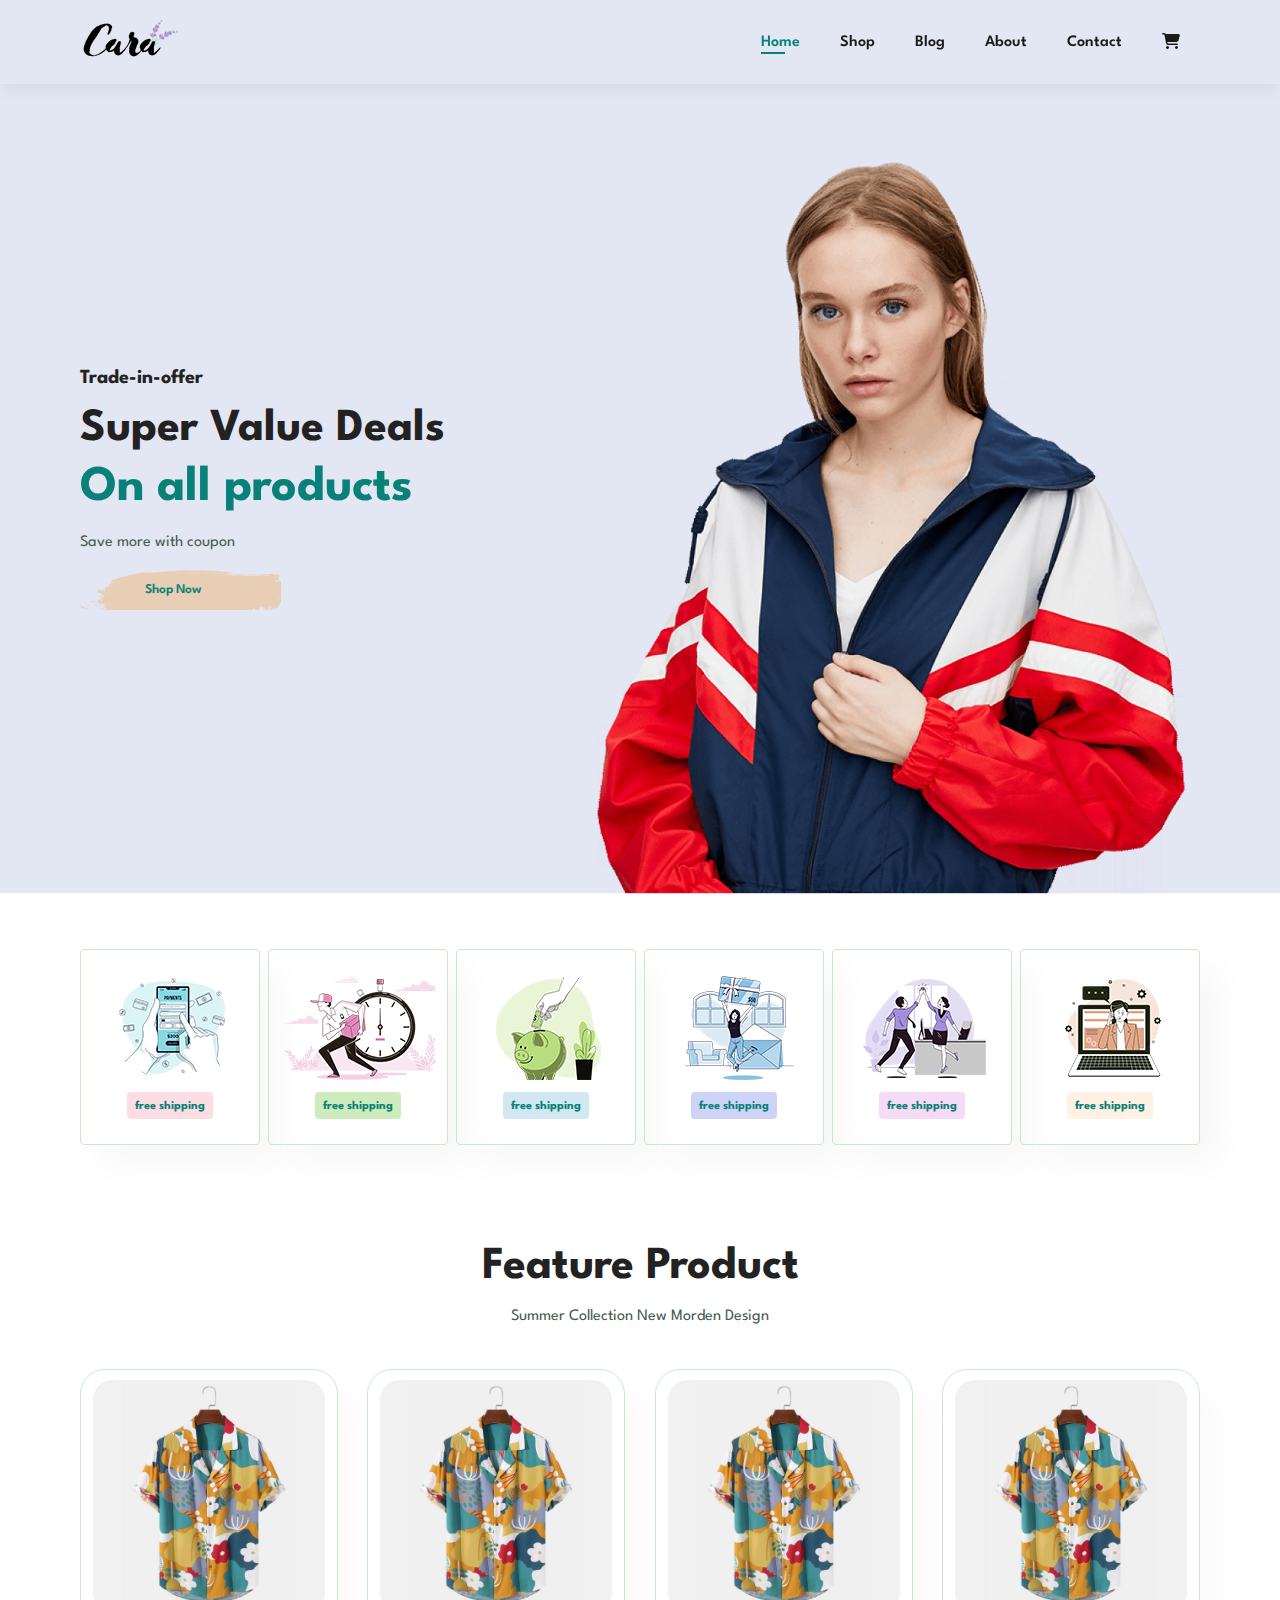
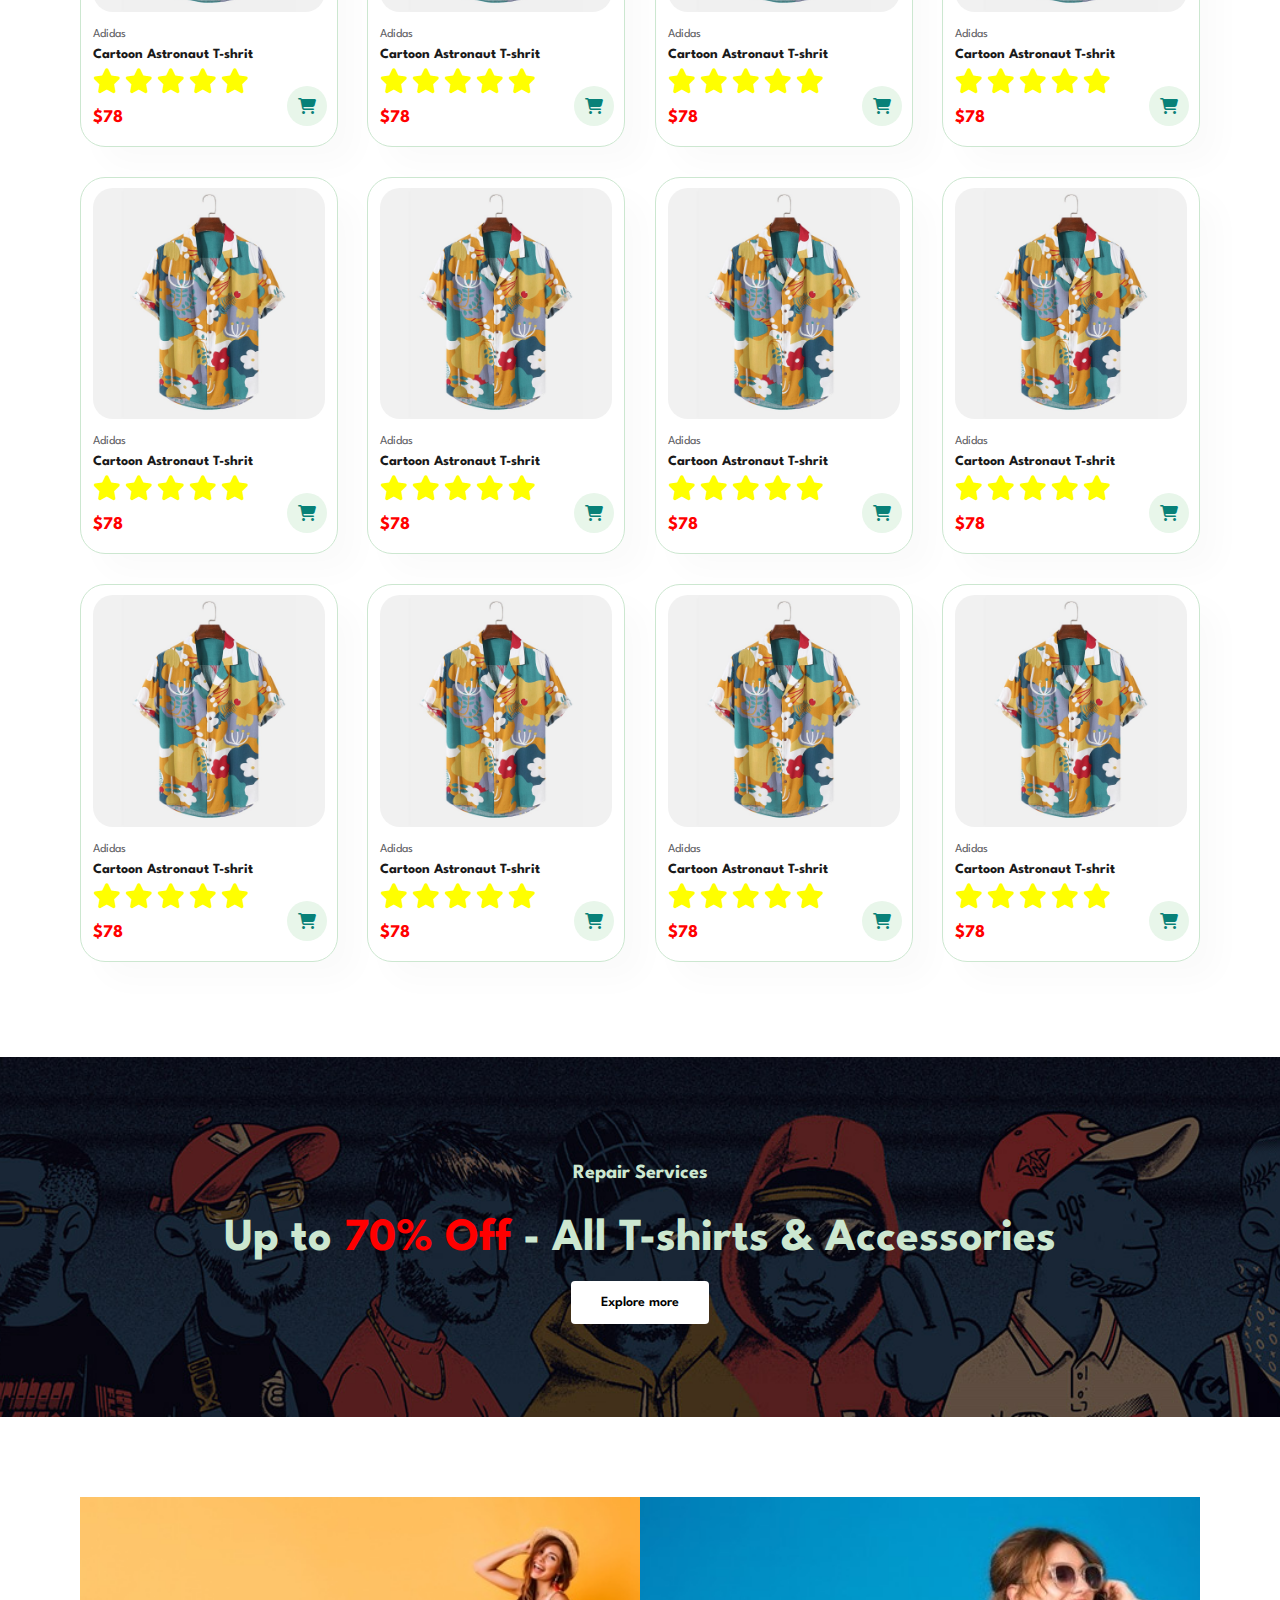
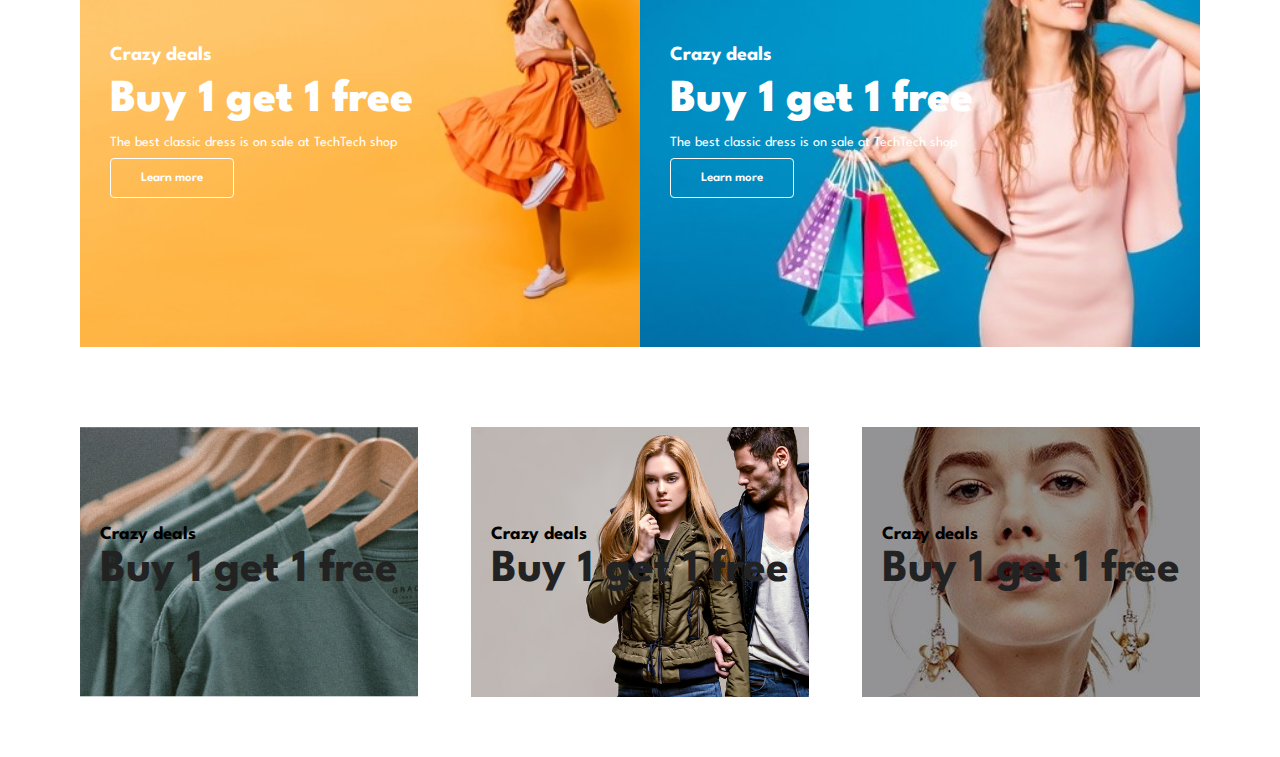
==== commit d48fc8d8: "update" ====
--- a/index.html
+++ b/index.html
@@ -16,12 +16,14 @@
       <div>
         <ul id="navbar">
           <li><a class="active" href="index.html">Home</a></li>
-          <li><a href="shop.html">Shop</a></li>
+          <li><a  href="shop.html">Shop</a></li>
           <li><a href="blog.html">Blog</a></li>
           <li><a href="about.html">About</a></li>
           <li><a href="contact.html">Contact</a></li>
           <li>
-            <a id="lg-bag" href="cart.html"><i class="fa-solid fa-cart-shopping cart"></i></a>
+            <a id="lg-bag" href="cart.html"
+              ><i class="fa-solid fa-cart-shopping cart"></i
+            ></a>
           </li>
           <a href="#" id="close"><i class="fa-solid fa-x"></i></a>
         </ul>
@@ -207,10 +209,73 @@
           <a href="#"><i class="fa-solid fa-cart-shopping cart"></i></a>
         </div>
 
-       
-
-      
-
+        <div class="pro">
+          <img src="img/products/f1.jpg" alt="">
+          <div class="des">
+            <span>Adidas</span>
+            <h5>Cartoon Astronaut T-shrit</h5>
+            <div class="star">
+              <i class="fas fa-star"></i>
+              <i class="fas fa-star"></i>
+              <i class="fas fa-star"></i>
+              <i class="fas fa-star"></i>
+              <i class="fas fa-star"></i>
+            </div>
+            <h4 class="pro-price">$78</h4> 
+          </div>
+          <a href="#"><i class="fa-solid fa-cart-shopping cart"></i></a>
+        </div>
+
+        <div class="pro">
+          <img src="img/products/f1.jpg" alt="">
+          <div class="des">
+            <span>Adidas</span>
+            <h5>Cartoon Astronaut T-shrit</h5>
+            <div class="star">
+              <i class="fas fa-star"></i>
+              <i class="fas fa-star"></i>
+              <i class="fas fa-star"></i>
+              <i class="fas fa-star"></i>
+              <i class="fas fa-star"></i>
+            </div>
+            <h4 class="pro-price">$78</h4> 
+          </div>
+          <a href="#"><i class="fa-solid fa-cart-shopping cart"></i></a>
+        </div>
+
+        <div class="pro">
+          <img src="img/products/f1.jpg" alt="">
+          <div class="des">
+            <span>Adidas</span>
+            <h5>Cartoon Astronaut T-shrit</h5>
+            <div class="star">
+              <i class="fas fa-star"></i>
+              <i class="fas fa-star"></i>
+              <i class="fas fa-star"></i>
+              <i class="fas fa-star"></i>
+              <i class="fas fa-star"></i>
+            </div>
+            <h4 class="pro-price">$78</h4> 
+          </div>
+          <a href="#"><i class="fa-solid fa-cart-shopping cart"></i></a>
+        </div>
+
+        <div class="pro">
+          <img src="img/products/f1.jpg" alt="">
+          <div class="des">
+            <span>Adidas</span>
+            <h5>Cartoon Astronaut T-shrit</h5>
+            <div class="star">
+              <i class="fas fa-star"></i>
+              <i class="fas fa-star"></i>
+              <i class="fas fa-star"></i>
+              <i class="fas fa-star"></i>
+              <i class="fas fa-star"></i>
+            </div>
+            <h4 class="pro-price">$78</h4> 
+          </div>
+          <a href="#"><i class="fa-solid fa-cart-shopping cart"></i></a>
+        </div>
       </div>
     </section>
 
@@ -237,7 +302,7 @@
       </div>
     </section>
 
-    <section id="sm-banner-3" class="section-p1">
+    <section id="sm-banner-3" class="section-p1 section-m1">
       <div class="banner-box">
         <h3>Crazy deals</h3>
         <h2>Buy 1 get 1 free</h2>
@@ -254,63 +319,6 @@
       </div>
 
     </section>
-
-    <section id="newsletters" class="section-m1">
-      <div class="news-text">
-        <h4>Sign Up For NewSletters</h4>
-        <p>Get e-mail updates about our latest shop and <span>special offers</span></p>
-      </div>
-
-      <div class="form">
-        <input type="text" placeholder="Your email address">
-        <button class="normal">Sign Up</button>
-      </div>
-    </section>
-    <footer class="section-p1">
-      <div class="col col-1">
-        <img class="logo" src="img/logo.png" alt="">
-        <h4>Contact</h4>
-        <p><strong>Address: </strong>562 Wellington Road, Street 32, San Francisco</p>
-        <p><strong>Phone: </strong>+84934 922 475</p>
-        <p><strong>Hours: </strong>10:00 - 18:00, Mon - Fri</p>
-        <div class="follow">
-          <h4>Follow us</h4>
-          <div class="icon">
-            <i class="fa-brands fa-facebook"></i>
-            <i class="fa-brands fa-instagram"></i>
-            <i class="fa-brands fa-youtube"></i>
-            <i class="fa-brands fa-tiktok"></i>
-          </div>
-        </div>
-      </div>
-      <div class="col ">
-        <h4>About us</h4>
-        <a href="#">Delivery information</a>
-        <a href="#">Privacy</a>
-        <a href="#">Terms and Conditions</a>
-        <a href="#">Contact us</a>
-      </div>
-      <div class="col">
-        <h4>My Account</h4>
-        <a href="#">Delivery information</a>
-        <a href="#">Privacy</a>
-        <a href="#">Terms and Conditions</a>
-        <a href="#">Contact us</a>
-      </div>
-      <div class="col install">
-        <h4>Install App</h4>
-        <p>From Appstore and Gooogle Play</p>
-        <div class="row">
-          <img src="img/pay/app.jpg" alt="">
-          <img src="img/pay/play.jpg" alt="">
-        </div>
-        <p>Secured Payment Gateways</p>
-        <img src="img/pay/pay.png" alt="">
-      </div>
-      <div class="copyright">
-        <p>2023, TechTech Shop's Website Devloper - Dang Thien Vu</p>
-      </div>
-    </footer>
     <script src="script.js"></script>
   </body>
-</html>
+</html>--- a/style.css
+++ b/style.css
@@ -1,663 +1,741 @@
-@import url("https://fonts.googleapis.com/css2?family=Spartan:wght@100;200;300;400;500;600;700;800;900&display=swap");
-* {
-  margin: 0;
-  padding: 0;
-  box-sizing: border-box;
-  font-family: "Spartan", sans-serif;
-}
-
-html {
-  scroll-behavior: smooth;
-}
-
-/* Global Styles */
-
-h1 {
-  font-size: 50px;
-  line-height: 64px;
-  color: #222;
-}
-
-h2 {
-  font-size: 46px;
-  line-height: 54px;
-  color: #222;
-}
-
-h4 {
-  font-size: 20px;
-  color: #222;
-}
-
-h6 {
-  font-weight: 700;
-  font-size: 12px;
-}
-
-p {
-  font-size: 16px;
-  color: #465b52;
-  margin: 15px 0 20px 0;
-}
-
-.section-p1 {
-  padding: 40px 80px;
-}
-
-.section-m1 {
-  margin: 40px 0;
-}
-
-button.normal{
-  font-size: 14px;
-  font-weight: 600;
-  padding: 15px 30px;
-  color: #000;
-  background-color: #FFF;
-  cursor: pointer;
-  border-radius: 4px;
-  border: none;
-  outline: none;
-  transition: 0.2s ease;
-}
-
-button.white{
-  font-size: 13px;
-  font-weight: 600;
-  padding: 13px 30px;
-  color: #fff;
-  background-color: transparent;
-  cursor: pointer;
-  border-radius: 4px;
-  border: 1px solid white;
-  outline: none;
-  transition: 0.2s ease;
-
-}
-body {
-  width: 100%;
-}
-
-/* header start */
-#header {
-  display: flex;
-  justify-content: space-between;
-  align-items: center;
-  padding: 20px 80px;
-  background: #e3e6f3;
-  box-shadow: 0px 5px 15px rgba(0, 0, 0,0.06);
-  z-index: 999;
-  position: sticky;
-  top: 0;
-  left: 0;
-}
-
-#mobile{
-  display: none;
-  align-items: center;
-}
-#close{
-  display: none;
-}
-#navbar{
+  @import url("https://fonts.googleapis.com/css2?family=Spartan:wght@100;200;300;400;500;600;700;800;900&display=swap");
+  * {
+    margin: 0;
+    padding: 0;
+    box-sizing: border-box;
+    font-family: "Spartan", sans-serif;
+  }
+
+  html {
+    scroll-behavior: smooth;
+  }
+
+  /* Global Styles */
+
+  h1 {
+    font-size: 50px;
+    line-height: 64px;
+    color: #222;
+  }
+
+  h2 {
+    font-size: 46px;
+    line-height: 54px;
+    color: #222;
+  }
+
+  h4 {
+    font-size: 20px;
+    color: #222;
+  }
+
+  h6 {
+    font-weight: 700;
+    font-size: 12px;
+  }
+
+  p {
+    font-size: 16px;
+    color: #465b52;
+    margin: 15px 0 20px 0;
+  }
+
+  .section-p1 {
+    padding: 40px 80px;
+  }
+
+  .section-m1 {
+    margin: 40px 0;
+  }
+
+  button.normal{
+    font-size: 14px;
+    font-weight: 600;
+    padding: 15px 30px;
+    color: #000;
+    background-color: #FFF;
+    cursor: pointer;
+    border-radius: 4px;
+    border: none;
+    outline: none;
+    transition: 0.2s ease;
+  }
+
+  button.white{
+    font-size: 13px;
+    font-weight: 600;
+    padding: 13px 30px;
+    color: #fff;
+    background-color: transparent;
+    cursor: pointer;
+    border-radius: 4px;
+    border: 1px solid white;
+    outline: none;
+    transition: 0.2s ease;
+
+  }
+  body {
+    width: 100%;
+  }
+
+  /* header start */
+  #header {
+    display: flex;
+    justify-content: space-between;
+    align-items: center;
+    padding: 20px 80px;
+    background: #e3e6f3;
+    box-shadow: 0px 5px 15px rgba(0, 0, 0,0.06);
+    z-index: 999;
+    position: sticky;
+    top: 0;
+    left: 0;
+  }
+
+  #mobile{
+    display: none;
+    align-items: center;
+  }
+  #close{
+    display: none;
+  }
+  #navbar{
+    display: flex;
+    align-items: center;
+    justify-content: center ;
+
+  }
+  #navbar li{
+    list-style: none;
+    padding: 0px 20px;
+    position: relative;
+  }
+
+  #navbar li a{
+    text-decoration: none;
+    font-size: 16px;
+    font-weight: 600;
+    color:#1a1a1a ;
+    transition: 0.3s ease;
+  }
+  #navbar li a:hover{
+    color:#088178 ;
+  }
+  #navbar li a.active{
+    color: #088178;
+  }
+
+  #navbar li a.active::after
+  {
+    content: "";  
+    width: 30%;
+    height: 2px;
+    background: #088178;
+    position: absolute;
+    bottom: -4px;
+    left: 20px;
+    /* transition: 0.3s; */
+  }
+  /* HOME PAGE */
+  #banner{
+    background-image: url(img/hero4.png);
+    height: 90vh;
+    background-size: cover;
+    background-position: top 25% right 0;
+    padding: 0 80px;
+    display: flex;
+    flex-direction: column;
+    align-items: flex-start;
+    justify-content: center;
+  }
+
+  #banner h4{
+    padding-bottom: 15px;
+  }
+
+  #banner h1{
+    color: #088178;
+  }
+  #banner button{
+    background-image: url("img/button.png");
+    background-color: transparent;
+    color: #088178;
+    border: 0;
+    padding: 14px 80px 14px 65px;
+    background-repeat: no-repeat;
+    cursor: pointer;
+    font-weight: 600;
+  }
+
+  /* feature */
+  #feature{
+    display: flex;
+    align-items: center;
+    justify-content: space-between;
+    flex-wrap: wrap;
+  }
+  #feature .fe-box{
+    width: 180px;
+    text-align: center;
+    padding: 25px 15px;
+    box-shadow: 20px 20px 34px rgba(0, 0, 0,0.03);
+    border: 1px solid #cce7d0;
+    border-radius: 4px;
+    margin: 15px 0;
+  }
+
+  #feature .fe-box:hover{
+    box-shadow: 10px 10px 54px rgba(70, 62, 221,0.1);
+  }
+  #feature .fe-box img{
+    margin-bottom: 8px;
+  }
+  #feature .fe-box h6{
+    display: inline-block;
+    padding: 9px 8px 6px 8px;
+    line-height: 1;
+    border-radius: 4px;
+    color: #088178;
+    background-color: #fddde4;
+  }
+
+  #feature .fe-box:nth-child(2) h6{
+    background-color: #cdebbc;
+  }
+  #feature .fe-box:nth-child(3) h6{
+    background-color: #d1e8f2;
+  }
+  #feature .fe-box:nth-child(4) h6{
+    background-color: #cdd4f8;
+  }
+  #feature .fe-box:nth-child(5) h6{
+    background-color: #f6dbf6;
+  }
+  #feature .fe-box:nth-child(6) h6{
+    background-color: #fff2e5;
+  }
+
+  #product1{
+    text-align: center;
+  }
+  #product1 .pro-container{
+  /* width: 100vh; */
+  padding-top: 10px;
   display: flex;
   align-items: center;
-  justify-content: center ;
-
-}
-#navbar li{
-  list-style: none;
-  padding: 0px 20px;
-  position: relative;
-}
-
-#navbar li a{
-  text-decoration: none;
-  font-size: 16px;
-  font-weight: 600;
-  color:#1a1a1a ;
-  transition: 0.3s ease;
-}
-#navbar li a:hover{
-  color:#088178 ;
-}
-#navbar li a.active{
-  color: #088178;
-}
-
-#navbar li a.active::after
-{
-  content: "";  
-  width: 30%;
-  height: 2px;
-  background: #088178;
-  position: absolute;
-  bottom: -4px;
-  left: 20px;
-  /* transition: 0.3s; */
-}
-/* HOME PAGE */
-#banner{
-  background-image: url(img/hero4.png);
-  height: 90vh;
-  background-size: cover;
-  background-position: top 25% right 0;
-  padding: 0 80px;
-  display: flex;
-  flex-direction: column;
-  align-items: flex-start;
-  justify-content: center;
-}
-
-#banner h4{
-  padding-bottom: 15px;
-}
-
-#banner h1{
-  color: #088178;
-}
-#banner button{
-  background-image: url("img/button.png");
-  background-color: transparent;
-  color: #088178;
-  border: 0;
-  padding: 14px 80px 14px 65px;
-  background-repeat: no-repeat;
-  cursor: pointer;
-  font-weight: 600;
-}
-
-/* feature */
-#feature{
-  display: flex;
-  align-items: center;
+  flex-wrap: wrap;
   justify-content: space-between;
-  flex-wrap: wrap;
-}
-#feature .fe-box{
-  width: 180px;
-  text-align: center;
-  padding: 25px 15px;
-  box-shadow: 20px 20px 34px rgba(0, 0, 0,0.03);
-  border: 1px solid #cce7d0;
-  border-radius: 4px;
-  margin: 15px 0;
-}
-
-#feature .fe-box:hover{
-  box-shadow: 10px 10px 54px rgba(70, 62, 221,0.1);
-}
-#feature .fe-box img{
-  margin-bottom: 8px;
-}
-#feature .fe-box h6{
-  display: inline-block;
-  padding: 9px 8px 6px 8px;
-  line-height: 1;
-  border-radius: 4px;
-  color: #088178;
-  background-color: #fddde4;
-}
-
-#feature .fe-box:nth-child(2) h6{
-  background-color: #cdebbc;
-}
-#feature .fe-box:nth-child(3) h6{
-  background-color: #d1e8f2;
-}
-#feature .fe-box:nth-child(4) h6{
-  background-color: #cdd4f8;
-}
-#feature .fe-box:nth-child(5) h6{
-  background-color: #f6dbf6;
-}
-#feature .fe-box:nth-child(6) h6{
-  background-color: #fff2e5;
-}
-
-#product1{
-  text-align: center;
-}
-#product1 .pro-container{
-/* width: 100vh; */
-padding-top: 10px;
-display: flex;
-align-items: center;
-flex-wrap: wrap;
-justify-content: space-between;
-}
-
-#product1 .pro{
-  position: relative;
-  width: 23%;
-  min-width: 250px;
-  padding: 10px 12px;
-  border: solid 1px #cce7d0;
-  border-radius: 25px;
-  cursor: pointer;
-  transition: ease 0.3s;
-  box-shadow: 20px 20px 30px rgba(0, 0, 0,0.02);
-  margin: 15px 0;
-}
-
-#product1 .pro:hover{
-  box-shadow: 20px 20px 30px rgba(0, 0, 0,0.06);
+  }
+
+  #product1 .pro{
+    position: relative;
+    width: 23%;
+    min-width: 250px;
+    padding: 10px 12px;
+    border: solid 1px #cce7d0;
+    border-radius: 25px;
+    cursor: pointer;
+    transition: ease 0.3s;
+    box-shadow: 20px 20px 30px rgba(0, 0, 0,0.02);
+    margin: 15px 0;
+  }
+
+  #product1 .pro:hover{
+    box-shadow: 20px 20px 30px rgba(0, 0, 0,0.06);
+    
+  }
+
+  #product1 .pro img{
+    width: 100%;
+    border-radius: 20px;
+  }
+  #product1 .pro .des {
+    text-align: start;
+    padding: 10px 0;
+  }
+  #product1 .pro .des span{
+    font-size: 12px;
+    color: #606063;
+  }
+
+  #product1 .pro .des h5{
+    padding-top: 7px;
+    color: #1a1a1a;
+    font-size: 14px;
+  }
+
+  #product1 .pro .des i{
+    font-size: 25px;
+    color: yellow;
+    margin: 8px 0;
+  }
+
+  #product1 .pro .des h4 {
+    font-weight: 700;
+    padding-top:7px;
+    font-size: 18px;
+    color: red;
+  }
+
+
+  #product1 .pro .cart{
+    display: flex;
+    justify-content: center;
+    align-items: center;
+    position: absolute;
+    width: 40px;
+    height: 40px;
+    border-radius: 50px;
+    color: #088178;
+    background-color: #e8f6ea;
+    bottom: 20px;
+    right: 10px;
+  }
+
+  #promotion{
+    display: flex;
+    flex-direction: column;
+    justify-content: center;
+    align-items: center;
+    text-align: center;
+    background-image: url(img/banner/b1.jpg);
+    width: 100%;
+    height: 40vh;
+    background-position: center;
+    background-size: cover;
+    
+  }
+  #promotion h4,#promotion h2{
+    color: #cce7d0;
+    padding: 15px;
+  }
+
+  #promotion span{
+    color: red;
+  }
+  #promotion button:hover{
+    background-color: #088178;
+    color: fff;
+  }
+  #sm-banner-2{
+    display: flex;
+    justify-content: space-between;
+    flex-wrap: wrap;
+    /* flex-direction: row; */
+    /* min-width: 100%; */
+  }
+
+  #sm-banner-2 .banner-box{
+    display: flex;
+    flex-direction: column;
+    justify-content: center;
+    align-items: flex-start;
+    background-image: url(img/banner/b17.jpg);
+    min-width: 50%;
+    height: 50vh;
+    background-size: cover;
+    background-position: center;
+    padding: 30px;
+  }
+  #sm-banner-2 .banner-box3{
   
-}
-
-#product1 .pro img{
-  width: 100%;
-  border-radius: 20px;
-}
-#product1 .pro .des {
-  text-align: start;
-  padding: 10px 0;
-}
-#product1 .pro .des span{
-  font-size: 12px;
-  color: #606063;
-}
-
-#product1 .pro .des h5{
-  padding-top: 7px;
-  color: #1a1a1a;
-  font-size: 14px;
-}
-
-#product1 .pro .des i{
-  font-size: 25px;
-  color: yellow;
-  margin: 8px 0;
-}
-
-#product1 .pro .des h4 {
-  font-weight: 700;
-  padding-top:7px;
-  font-size: 18px;
-  color: red;
-}
-
-
-#product1 .pro .cart{
-  display: flex;
-  justify-content: center;
-  align-items: center;
-  position: absolute;
-  width: 40px;
-  height: 40px;
-  border-radius: 50px;
-  color: #088178;
-  background-color: #e8f6ea;
-  bottom: 20px;
-  right: 10px;
-}
-
-#promotion{
-  display: flex;
-  flex-direction: column;
-  justify-content: center;
-  align-items: center;
-  text-align: center;
-  background-image: url(img/banner/b1.jpg);
-  width: 100%;
-  height: 40vh;
-  background-position: center;
-  background-size: cover;
+    background-image: url(img/banner/b18.jpg);
+    
+  }
+  #sm-banner-2 .banner-box:hover button{
+    background-color: #2cccc1;
+  }
+
+  #sm-banner-2 h4,#sm-banner-2 h2,#sm-banner-2 span{
+    color: #fff;
+  padding-bottom: 9px;
+  }
+
+  #sm-banner-2 h2{
+    font-weight: 800;
+  }
+
+  #sm-banner-2 span{
+    font-size: 14px;
+  }
+
+  #sm-banner-3{
+    display: flex;
+    justify-content: space-between;
+    /* flex-wrap:wrap ; */
+    padding: 0 80px;
+
+    
+  }
+  #sm-banner-3 .banner-box{
+    display: flex;
+    flex-direction: column;
+    justify-content: center;
+    align-items: flex-start;
+    background-image: url(img/banner/b10.jpg);
+    min-width: 30%;
+    height: 30vh;
+    background-size: cover;
+    background-position: center;
+    padding: 20px;
+    margin-bottom: 20px;
+  }
+
+  #sm-banner-3 .banner-4{
+    background-image: url(img/banner/b4.jpg);
+  }
+  #sm-banner-3 .banner-5{
+    background-image: url(img/banner/b7.jpg);
+  }
+
+  #newsletters{
+    display: flex;
+    align-items: center;
+    justify-content: space-around;
+    background-image: url("img/banner/b14.png");
+    background-repeat: no-repeat;
+    background-position: 20% 30%;
+    background-color: #041e42;
+    height: 25vh;
+  }
+
+  #newsletters h4{
+    font-size: 22px;
+    font-weight: 700;
+    color: #FFF;
+  }
+  #newsletters p{
+    font-size: 14px;
+    font-weight: 600;
+    color: #818ea0;
+  }
+
+  #newsletters p span{
+    color: yellow;
+  }
+
+  #newsletters input{
+    line-height: 3.125rem;
+    padding: 0 1.25rem;
+    font: 16px;
+    width: 100%;
+    border: 1px solid transparent;
+    outline: none;
+    border-radius: 4px;
+    border-top-right-radius: 0;
+    border-bottom-right-radius: 0;
+
+  }
+
+  #newsletters button{
+    background-color: #088178;
+    color: #FFF;
+    white-space: nowrap;
+    border-top-left-radius: 0;
+    border-bottom-left-radius: 0;
+    /* border: 1px solid transparent; */
+
+  }
+  #newsletters .form{
+    display: flex;
+    width: 30%;
+  }
+
+  /* Footer */
+  Footer{
+    display: flex;
+    justify-content: space-between;
+    flex-wrap: wrap;
+  }
+
+  Footer .col{
+    display: flex;
+    align-items: flex-start;
+    flex-direction: column;
+    margin-bottom: 20px;
+    
+  }
+
+  footer .logo{
+    margin-bottom: 30px;
+  }
+
+  footer h4{
+    font-size: 14px;
+    padding-bottom: 20px;
+  }
+
+  footer p{
+    font-size: 13px;
+    margin: 0 0 8px 0;
+    color: #222;
+
+  }
+
+  footer a{
+    text-decoration: none;
+    color: #222;
+    font-size: 13px;
+    margin-bottom: 10px;
+  }
+
+  footer .follow{
+    margin-top: 20px;
+  }
+  footer .follow i{
+    color: #465b52;
+    padding-right: 4px;
+    cursor: pointer;
+    transition: 0.3s ease;
+  }
+  footer a:hover,
+  footer .follow i:hover{
+    color: #088178;
+  }
+  Footer .install .row img{
+    border: 1px solid #088178;
+    border-radius: 6px;
+  }
+  Footer .install .row img:hover{
+    color: #088178;
+  }
+  footer .install img{
+    margin: 10px 0 15px 0;
+  }
+  footer .copyright{
+    
+    text-align: center;
+    width: 100%;
+  }
+  footer .copyright p{
+    font-weight: 700;
+  }
+
+  #page-header{
+    background-image: url('img/banner/b1.jpg');
+    height: 40vh;
+    width: 100%;
+    background-size: cover;
+    display: flex;
+    justify-content: center;
+    align-items: center;
+    flex-direction: column;
+    padding: 14px;
+  }
+  #page-header h2,
+  #page-header p{
+    color: #fff;
+  }
+
+
+  /* Shop */
+  #pagination{
+    text-align: center;
+  }
+
+  #pagination a{
+    text-decoration: none;
+    background-color: #088178;
+    padding: 15px 20px;
+    border-radius: 4px;
+    color: #FFF;
+    font-weight: 600;
+  }
+
+  #pagination a i{
+    font-size: 16px;
+    font-weight: 600;
+    max-width: 52px;
+  }
+
+  /* product detals  */
+  #prodetails{
+    display: flex;
+    margin-top: 20px;
+  }
+  #prodetails .single-pro-image{
+    width: 40%;
+    margin-right: 50px;
+  }
+
+  .small-img-group{
+    display: flex ;
+    justify-content: space-between;
+    
+  }
+
+  .small-img-col{
+    flex-basis: 24%;
+    cursor: pointer;
+  }
+
+  #prodetails .single-pro-details{
+    width: 50%;
+    /* padding-top: 30px; */
+  }
+
+  #prodetails .single-pro-details h4{
+    padding: 20px 0 10px 0;
+  }
+  #prodetails .single-pro-details h2{
+    font-size: 26px;
+  }
+
+  #prodetails .single-pro-details select{
+    display: block;
+    padding: 5px 10px;
+    margin-bottom: 10px;
+    /* border: solid 1px #041e42; */
+    border-radius: 4px;
+    outline: none;
+
+    /* box-shadow: rgba(0, 0, 0,0.03); */
+
+  }
+  #prodetails .single-pro-details input{
+    width: 50px;
+    height: 47px;
+    padding-left: 10px;
+    font-size: 16px;
+    color: #000;
+    /* font-weight: 700; */
+  }
+  #prodetails .single-pro-details input:focus{
+    outline: none;
+  }
+
+
+  #prodetails .single-pro-details button{
+    background-color: #088178;
+    /* height: 47px; */
+    color: #FFF;
+  }
+
+  #prodetails .single-pro-details button:hover{
+     background-color: #2cccc1;
+   
+  }
+
+
+  #prodetails .single-pro-details span{
+    line-height: 25px;
+  }
+
+   /* end shop page */
+
+
+
+
+  /* blog page */
+
+  #page-header.blog-header{
+    background-image: url('img/banner/b19.jpg');
+  }
+
+  /*end blog page */
+
+
+  @media (max-width:799px) {
+    .section-p1 {
+      padding: 40px 40px;
+    }
+    #navbar {
+      display: flex;
+      flex-direction: column;
+      align-items: flex-start;
+      justify-content: flex-start;
+      position: fixed;
+      top: 0;
+      right: -300px;
+      height: 100vh;
+      width: 300px;
+      background-color: #e3e6f3;
+      box-shadow: 0 40px 60px rgba(0, 0, 0,0.1);
+      padding: 80px 0 0 10px ;
+      transition: 0.3s;
+    }
+    #navbar.active{
+      right: 0px;
+    }
+
+    #navbar li{
+      margin-bottom: 20px;
+    }
+    #mobile{
+      display: flex;
+      align-items: center;
+    }
+
+    #mobile i{
+      color: #1a1a1a;
+      font-size: 24px;
+      padding-left: 20px ;
+
+    }
+
+    #close{
+      display: initial;
+      position: absolute;
+      top: 30px;
+      left: 30px;
+      color: #222;
+      font-size: 24px;
+    }
+    #lg-bag{
+      display: none;
+    }
+    #banner {
+      height: 70vh;
+      background-position: top 30% right 30%;
+      padding: 0 80px;
+    }
+    #feature{
+      justify-content: center;
+    }
+    #feature .fe-box {
+      margin: 15px;
+    } 
+    #product1 .pro-container {
+    
+      justify-content: center;
+    }
+    #product1 .pro {
+      
+      margin: 15px;
+    }
+    #promotion {
+      height: 30vh; 
+    }
+    #sm-banner-2 {
+      display: flex;
+    flex-wrap: wrap;
+    }
+    #sm-banner-2 .banner-box {
+    min-width: 100%;
+    height: 30vh;
+    }
+    #sm-banner-3 {
+      padding: 0 40px;
+
+    }
+    #sm-banner-3 .banner-box {
+      height: 20vh;
+      width: 28%;
+    }
+    #newsletters {
+      padding: 40px;
+      display: block;
+    }
   
-}
-#promotion h4,#promotion h2{
-  color: #cce7d0;
-  padding: 15px;
-}
-
-#promotion span{
-  color: red;
-}
-#promotion button:hover{
-  background-color: #088178;
-  color: fff;
-}
-#sm-banner-2{
-  display: flex;
-  justify-content: space-between;
-  flex-wrap: wrap;
-  /* flex-direction: row; */
-  /* min-width: 100%; */
-}
-
-#sm-banner-2 .banner-box{
-  display: flex;
-  flex-direction: column;
-  justify-content: center;
-  align-items: flex-start;
-  background-image: url(img/banner/b17.jpg);
-  min-width: 50%;
-  height: 50vh;
-  background-size: cover;
-  background-position: center;
-  padding: 30px;
-}
-#sm-banner-2 .banner-box3{
- 
-  background-image: url(img/banner/b18.jpg);
+    #newsletters .form {
+      width: 70%;
+    }
   
-}
-#sm-banner-2 .banner-box:hover button{
-  background-color: #2cccc1;
-}
-
-#sm-banner-2 h4,#sm-banner-2 h2,#sm-banner-2 span{
-  color: #fff;
- padding-bottom: 9px;
-}
-
-#sm-banner-2 h2{
-  font-weight: 800;
-}
-
-#sm-banner-2 span{
-  font-size: 14px;
-}
-
-#sm-banner-3{
-  display: flex;
-  justify-content: space-between;
-  /* flex-wrap:wrap ; */
-  padding: 0 80px;
-
+    Footer .col {
+      width: 33%;
+    }
+    Footer .col-1 {
   
-}
-#sm-banner-3 .banner-box{
-  display: flex;
-  flex-direction: column;
-  justify-content: center;
-  align-items: flex-start;
-  background-image: url(img/banner/b10.jpg);
-  min-width: 30%;
-  height: 30vh;
-  background-size: cover;
-  background-position: center;
-  padding: 20px;
-  margin-bottom: 20px;
-}
-
-#sm-banner-3 .banner-4{
-  background-image: url(img/banner/b4.jpg);
-}
-#sm-banner-3 .banner-5{
-  background-image: url(img/banner/b7.jpg);
-}
-
-#newsletters{
-  display: flex;
-  align-items: center;
-  justify-content: space-around;
-  background-image: url("img/banner/b14.png");
-  background-repeat: no-repeat;
-  background-position: 20% 30%;
-  background-color: #041e42;
-  height: 25vh;
-}
-
-#newsletters h4{
-  font-size: 22px;
-  font-weight: 700;
-  color: #FFF;
-}
-#newsletters p{
-  font-size: 14px;
-  font-weight: 600;
-  color: #818ea0;
-}
-
-#newsletters p span{
-  color: yellow;
-}
-
-#newsletters input{
-  line-height: 3.125rem;
-  padding: 0 1.25rem;
-  font: 16px;
-  width: 100%;
-  border: 1px solid transparent;
-  outline: none;
-  border-radius: 4px;
-  border-top-right-radius: 0;
-  border-bottom-right-radius: 0;
-
-}
-
-#newsletters button{
-  background-color: #088178;
-  color: #FFF;
-  white-space: nowrap;
-  border-top-left-radius: 0;
-  border-bottom-left-radius: 0;
-  /* border: 1px solid transparent; */
-
-}
-#newsletters .form{
-  display: flex;
-  width: 30%;
-}
-
-/* Footer */
-Footer{
-  display: flex;
-  justify-content: space-between;
-  flex-wrap: wrap;
-}
-
-Footer .col{
-  display: flex;
-  align-items: flex-start;
-  flex-direction: column;
-  margin-bottom: 20px;
-  
-}
-
-footer .logo{
-  margin-bottom: 30px;
-}
-
-footer h4{
-  font-size: 14px;
-  padding-bottom: 20px;
-}
-
-footer p{
-  font-size: 13px;
-  margin: 0 0 8px 0;
-  color: #222;
-
-}
-
-footer a{
-  text-decoration: none;
-  color: #222;
-  font-size: 13px;
-  margin-bottom: 10px;
-}
-
-footer .follow{
-  margin-top: 20px;
-}
-footer .follow i{
-   color: #465b52;
-   padding-right: 4px;
-   cursor: pointer;
-   transition: 0.3s ease;
-}
-footer a:hover,
-footer .follow i:hover{
-  color: #088178;
-}
-Footer .install .row img{
-  border: 1px solid #088178;
-  border-radius: 6px;
-}
-Footer .install .row img:hover{
-  color: #088178;
-}
-footer .install img{
-  margin: 10px 0 15px 0;
-}
-footer .copyright{
-  
-  text-align: center;
-  width: 100%;
-}
-footer .copyright p{
-  font-weight: 700;
-}
-
-@media (max-width:799px) {
-  .section-p1 {
-    padding: 40px 40px;
-  }
-  #navbar {
-    display: flex;
-    flex-direction: column;
-    align-items: flex-start;
-    justify-content: flex-start;
-    position: fixed;
-    top: 0;
-    right: -300px;
-    height: 100vh;
-    width: 300px;
-    background-color: #e3e6f3;
-    box-shadow: 0 40px 60px rgba(0, 0, 0,0.1);
-    padding: 80px 0 0 10px ;
-    transition: 0.3s;
-  }
-  #navbar.active{
-    right: 0px;
-  }
-
-  #navbar li{
-    margin-bottom: 20px;
-    /* right: -20px; */
-  }
-  #mobile{
-    display: flex;
-    align-items: center;
-  }
-
-  #mobile i{
-    color: #1a1a1a;
-    font-size: 24px;
-    padding-left: 20px ;
-
-  }
-
-  #close{
-    display: initial;
-    position: absolute;
-    top: 30px;
-    left: 30px;
-    color: #222;
-    font-size: 24px;
-  }
-  #lg-bag{
-    display: none;
-  }
-  #banner {
-    height: 70vh;
-    background-position: top 30% right 30%;
-    padding: 0 80px;
-  }
-  #feature{
-    justify-content: center;
-  }
-  #feature .fe-box {
-    margin: 15px;
-  } 
-  #product1 .pro-container {
-  
-    justify-content: center;
-  }
-  #product1 .pro {
-    
-    margin: 15px;
-  }
-  #promotion {
-    height: 30vh; 
-  }
-  #sm-banner-2 {
-    display: flex;
-   flex-wrap: wrap;
-  }
-  #sm-banner-2 .banner-box {
-   min-width: 100%;
-   height: 30vh;
-  }
-  #sm-banner-3 {
-    padding: 0 40px;
-    /* width: 100%; */
-
-  }
-  #sm-banner-3 .banner-box {
-    height: 20vh;
-    width: 28%;
-  }
-  #newsletters {
-    padding: 40px;
-    display: block;
-  }
- 
-  #newsletters .form {
-    width: 70%;
-    /* padding-right: 40px; */
-  }
-  /* Footer .section-p1 {
-   padding: 30px;
-   justify-content: s;
-  } */
-  Footer .col {
-    /* padding: 0 10px; */
-    width: 33%;
-  }
-  Footer .col-1 {
-    /* padding: 0 10px; */
-    /* width: %; */
-    width: 60%;
-  }
-}
-
-/* Shop */
-#shop-page-header{
-  background-image: url('img/banner/b1.jpg');
-  height: 40vh;
-  width: 100%;
-  background-size: cover;
-  display: flex;
-  justify-content: center;
-  align-items: center;
-  flex-direction: column;
-  padding: 14px;
-}
-#shop-page-header h2,
-#shop-page-header p{
-  color: #fff;
-}
-
-#pagination{
-  text-align: center;
-}
-
-#pagination a{
-  text-decoration: none;
-  background-color: #088178;
-  padding: 15px 20px;
-  border-radius: 4px;
-  color: #FFF;
-  font-weight: 600;
-  /* height: 100px; */
-}
-
-#pagination a i{
-  font-size: 16px;
-  font-weight: 600;
-  max-width: 52px;
-
-}+      width: 60%;
+    }
+  }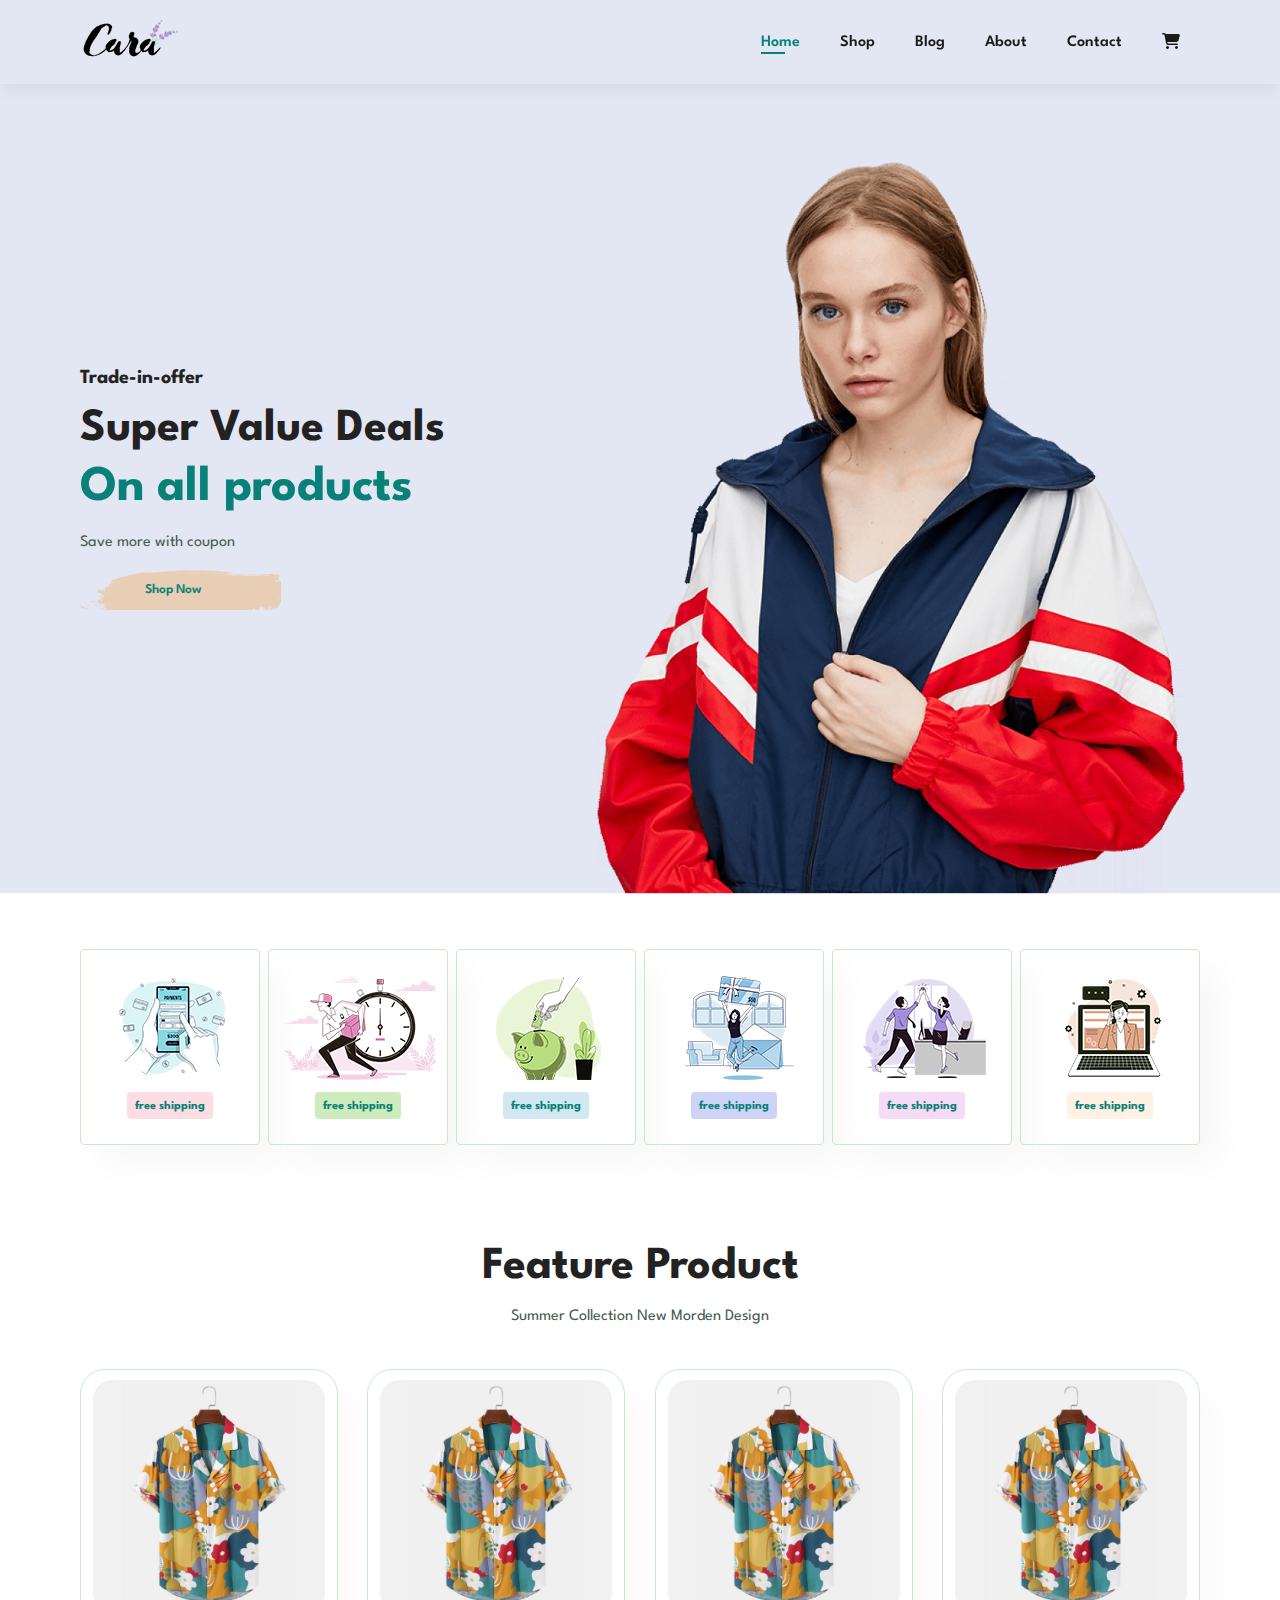
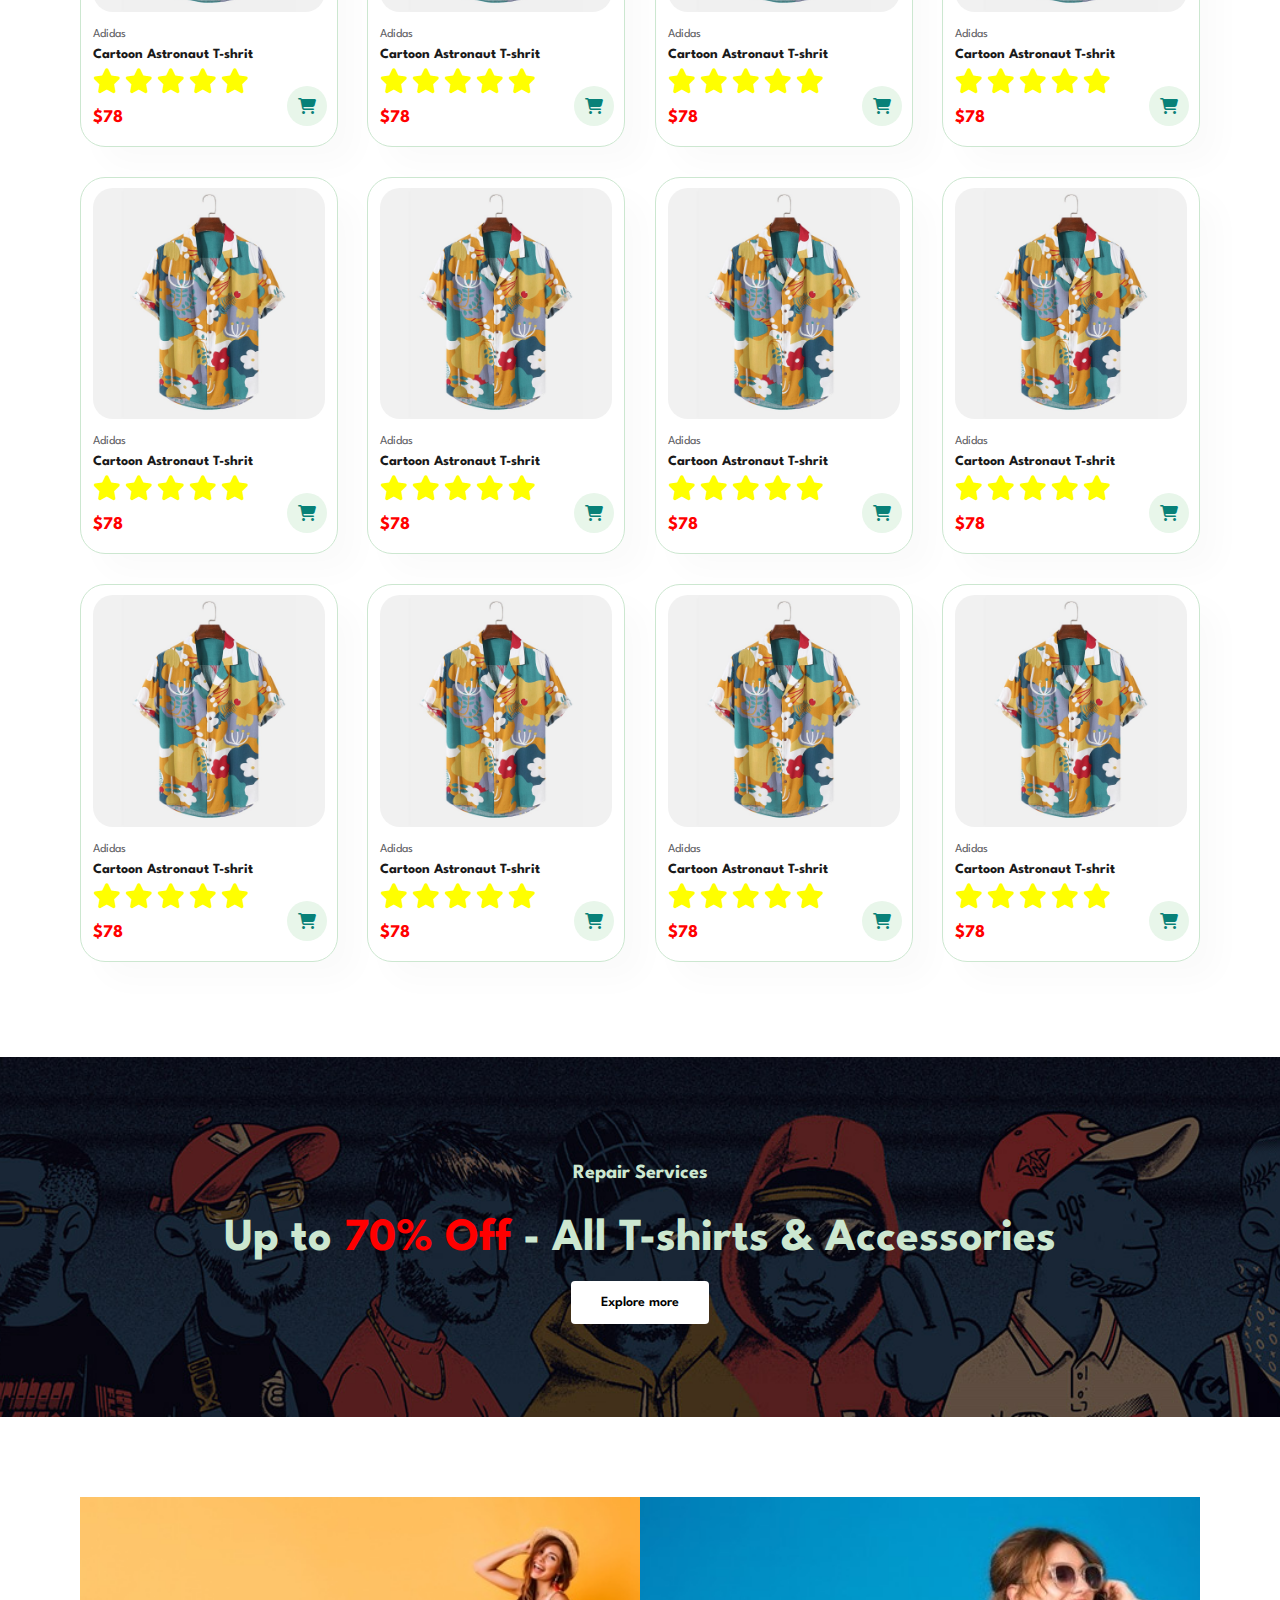
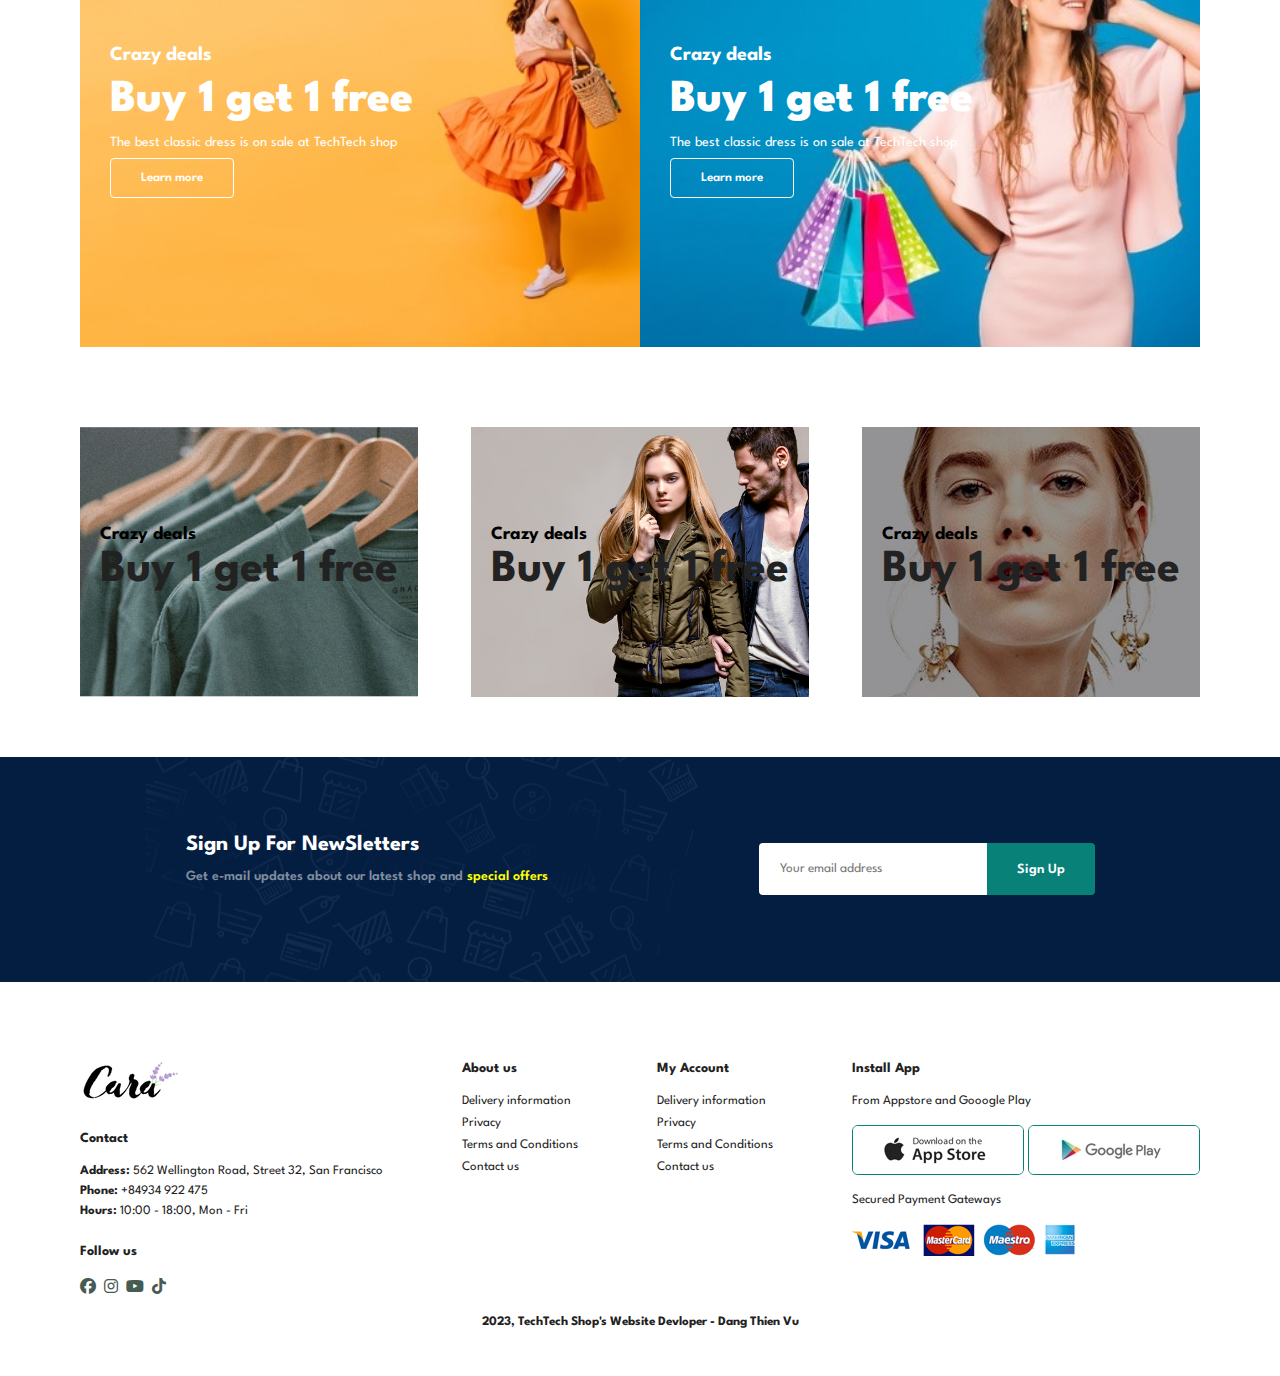
==== commit a9e49d82: "update" ====
--- a/index.html
+++ b/index.html
@@ -319,6 +319,70 @@
       </div>
 
     </section>
+
+    <section id="newsletters" class="section-m1 section-p1">
+      <div class="news-text">
+        <h4>Sign Up For NewSletters</h4>
+        <p>
+          Get e-mail updates about our latest shop and
+          <span>special offers</span>
+        </p>
+      </div>
+
+      <div class="form">
+        <input type="text" placeholder="Your email address" />
+        <button class="normal">Sign Up</button>
+      </div>
+    </section>
+
+    <footer class="section-p1">
+      <div class="col col-1">
+        <img class="logo" src="img/logo.png" alt="" />
+        <h4>Contact</h4>
+        <p>
+          <strong>Address: </strong>562 Wellington Road, Street 32, San
+          Francisco
+        </p>
+        <p><strong>Phone: </strong>+84934 922 475</p>
+        <p><strong>Hours: </strong>10:00 - 18:00, Mon - Fri</p>
+        <div class="follow">
+          <h4>Follow us</h4>
+          <div class="icon">
+            <i class="fa-brands fa-facebook"></i>
+            <i class="fa-brands fa-instagram"></i>
+            <i class="fa-brands fa-youtube"></i>
+            <i class="fa-brands fa-tiktok"></i>
+          </div>
+        </div>
+      </div>
+      <div class="col">
+        <h4>About us</h4>
+        <a href="#">Delivery information</a>
+        <a href="#">Privacy</a>
+        <a href="#">Terms and Conditions</a>
+        <a href="#">Contact us</a>
+      </div>
+      <div class="col">
+        <h4>My Account</h4>
+        <a href="#">Delivery information</a>
+        <a href="#">Privacy</a>
+        <a href="#">Terms and Conditions</a>
+        <a href="#">Contact us</a>
+      </div>
+      <div class="col install">
+        <h4>Install App</h4>
+        <p>From Appstore and Gooogle Play</p>
+        <div class="row">
+          <img src="img/pay/app.jpg" alt="" />
+          <img src="img/pay/play.jpg" alt="" />
+        </div>
+        <p>Secured Payment Gateways</p>
+        <img src="img/pay/pay.png" alt="" />
+      </div>
+      <div class="copyright">
+        <p>2023, TechTech Shop's Website Devloper - Dang Thien Vu</p>
+      </div>
+    </footer>
     <script src="script.js"></script>
   </body>
 </html>--- a/style.css
+++ b/style.css
@@ -632,7 +632,73 @@
     background-image: url('img/banner/b19.jpg');
   }
 
+  #blog {
+    padding: 150px 150px 0 150px;
+  }
+
+  #blog .blog-box{
+    position: relative;
+    display: flex;
+    /* justify-content: space-between; */
+    align-items: center;
+    width: 100%;
+    padding-bottom: 90px ;
+  }
+
+  #blog .blog-img{
+    width: 50%;
+    margin-right:40px ;
+  }
+
+  #blog img{
+    width: 100%;
+    height: 300px;
+    object-fit: cover;
+
+  }
+
+  #blog .blog-details{
+    width: 50%;
+  }
+
+  .blog-details a{
+    position: relative;
+    text-decoration: none;
+    font-size: 11px;
+    color: #000;
+    font-weight: 700;
+    
+  }
+
+  .blog-details a::after{
+    position: absolute;
+    content: "";
+    width: 50px;
+    height: 1px;
+    background-color: #000;
+    top: 4px;
+    right: -60px;
+  }
+
+  .blog-box h1{
+    position: absolute;
+    top: -40px;
+    left: 0;
+    font-size: 70px;
+    font-weight: 700;
+    color: #c9c9c9;
+    z-index: -1;
+  }
+  
+
   /*end blog page */
+
+
+  /* about page  */
+  #page-header.about-header{
+    background-image: url('img/about/banner.png');
+  }
+  /* about page  */
 
 
   @media (max-width:799px) {
